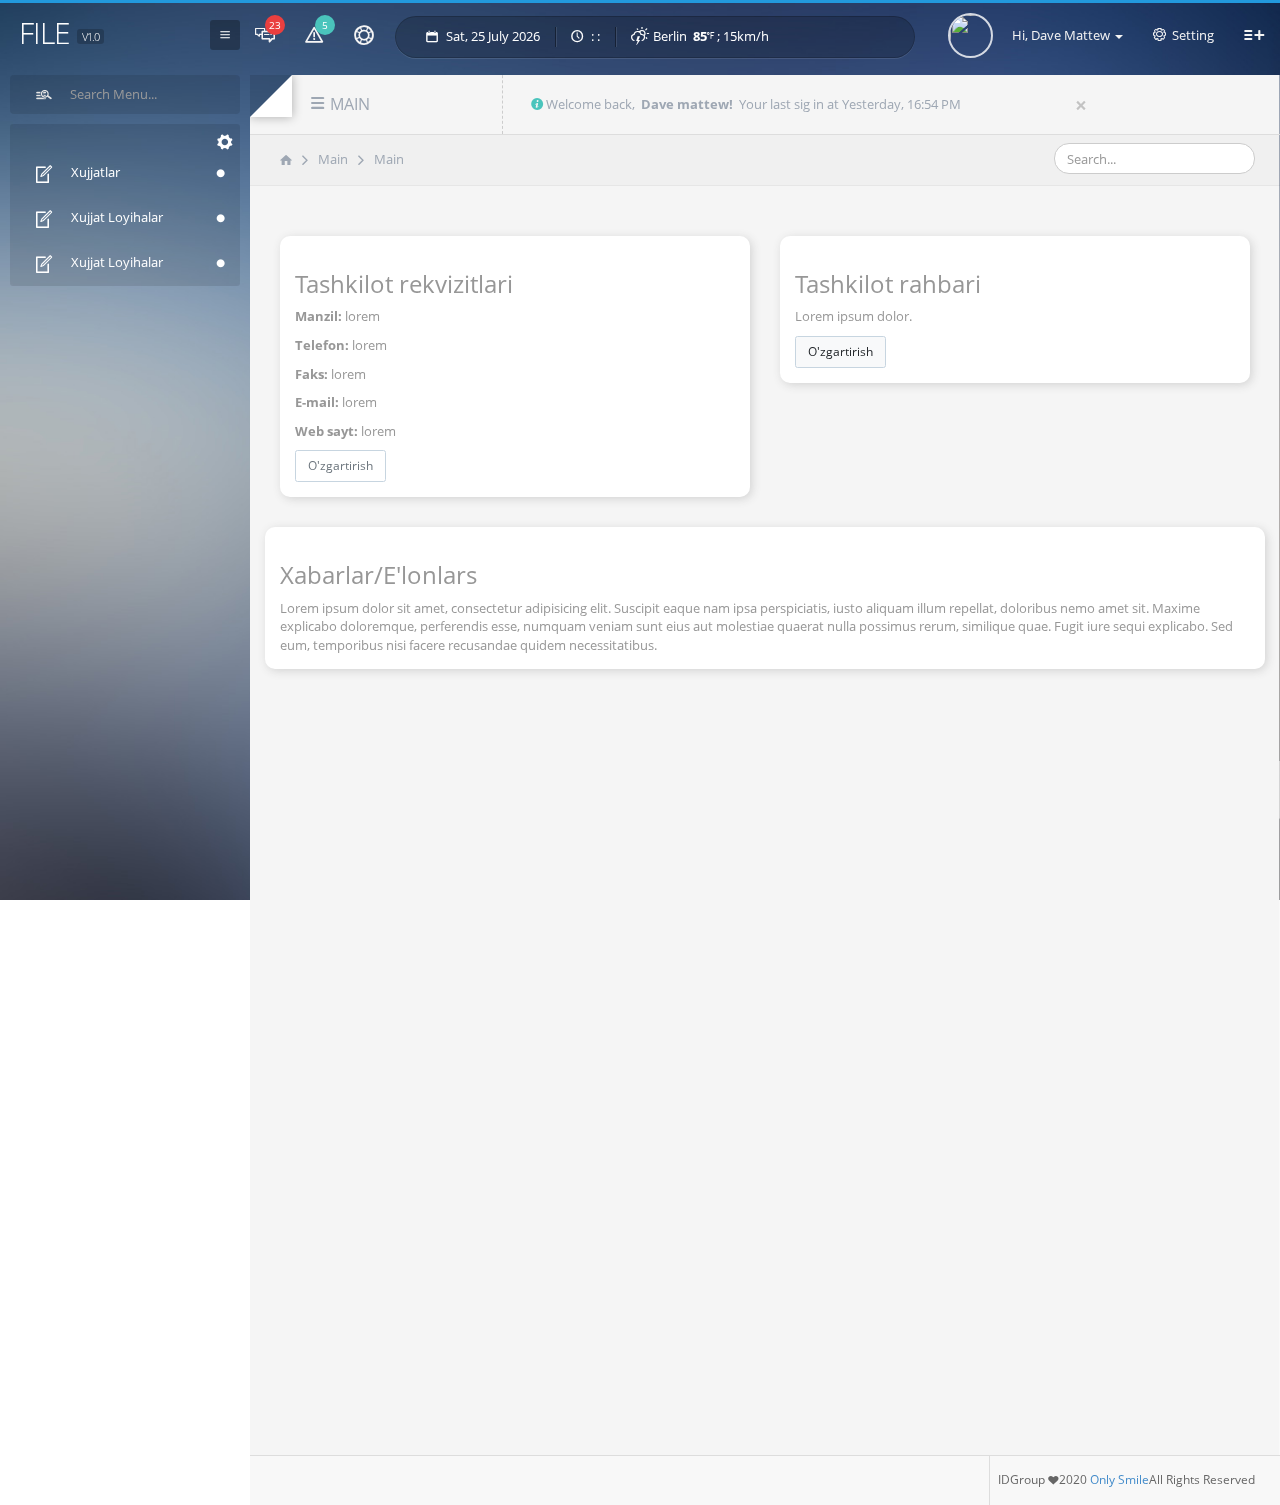
==== index.html @ 44ba1c45 "first commit" ====
<!DOCTYPE html>
<html lang="en">

<head>
    <meta charset="utf-8">
    <title>Apricot v 1.3</title>
    <meta name="viewport" content="width=device-width, initial-scale=1.0">
    <meta name="description" content="">
    <meta name="author" content="">
    <!-- Le styles -->
    <script type="text/javascript" src="http://ajax.googleapis.com/ajax/libs/jquery/2.0.0/jquery.js"></script>

    <link rel="stylesheet" href="assets/css/style.css">
    <link rel="stylesheet" href="assets/css/loader-style.css">

     <!-- <link rel="stylesheet" href="https://stackpath.bootstrapcdn.com/bootstrap/4.5.0/css/bootstrap.min.css" integrity="sha384-9aIt2nRpC12Uk9gS9baDl411NQApFmC26EwAOH8WgZl5MYYxFfc+NcPb1dKGj7Sk" crossorigin="anonymous">   -->
    <link rel="stylesheet" type="text/css" href="assets/css/bootstrap.css">

    <link rel="shortcut icon" href="assets/ico/minus.png">
</head>

<body>
    <!-- Preloader -->
    <div id="preloader">
        <div id="status">&nbsp;</div>
    </div>
    <!-- TOP NAVBAR -->
    <nav role="navigation" class="navbar navbar-static-top">
        <div class="container-fluid">
            <!-- Brand and toggle get grouped for better mobile display -->
            <div class="navbar-header">
                <button data-target="#bs-example-navbar-collapse-1" data-toggle="collapse" class="navbar-toggle" type="button">
                    <span class="entypo-menu"></span>
                </button>
                <button class="navbar-toggle toggle-menu-mobile toggle-left" type="button">
                    <span class="entypo-list-add"></span>
                </button>

                <div id="logo-mobile" class="visible-xs">
                    <h1>File
                        <span>v1.0</span>
                    </h1>
                </div>
            </div>


            <!-- Collect the nav links, forms, and other content for toggling -->
            <div id="bs-example-navbar-collapse-1" class="collapse navbar-collapse">
                <ul class="nav navbar-nav ">

                    <li class="dropdown">
                        <a data-toggle="dropdown" class="dropdown-toggle" href="#"><i style="font-size:20px;" class="icon-conversation"></i><div class="noft-red">23</div></a>
                        <ul style="margin: 11px 0 0 9px;" role="menu" class="dropdown-menu dropdown-wrap">
                            <li>
                                <a href="#">
                                    <img alt="" class="img-msg img-circle" src="http://api.randomuser.me/portraits/thumb/men/1.jpg">Jhon Doe <b>Just Now</b>
                                </a>
                            </li>
                            <li class="divider"></li>
                            <li>
                                <a href="#">
                                    <img alt="" class="img-msg img-circle" src="http://api.randomuser.me/portraits/thumb/women/1.jpg">Jeniffer <b>3 Min Ago</b>
                                </a>
                            </li>
                            <li class="divider"></li>
                            <li>
                                <a href="#">
                                    <img alt="" class="img-msg img-circle" src="http://api.randomuser.me/portraits/thumb/men/2.jpg">Dave <b>2 Hours Ago</b>
                                </a>
                            </li>
                            <li class="divider"></li>
                            <li>
                                <a href="#">
                                    <img alt="" class="img-msg img-circle" src="http://api.randomuser.me/portraits/thumb/men/3.jpg"><i>Keanu</i>  <b>1 Day Ago</b>
                                </a>
                            </li>
                            <li class="divider"></li>
                            <li>
                                <a href="#">
                                    <img alt="" class="img-msg img-circle" src="http://api.randomuser.me/portraits/thumb/men/4.jpg"><i>Masashi</i>  <b>2 Mounth Ago</b>
                                </a>
                            </li>
                            <li class="divider"></li>
                            <li>
                                <div>See All Messege</div>
                            </li>
                        </ul>
                    </li>
                    <li>
                        <a data-toggle="dropdown" class="dropdown-toggle" href="#"><i style="font-size:19px;" class="icon-warning tooltitle"></i><div class="noft-green">5</div></a>
                        <ul style="margin: 12px 0 0 0;" role="menu" class="dropdown-menu dropdown-wrap">
                            <li>
                                <a href="#">
                                    <span style="background:#DF2135" class="noft-icon maki-bus"></span><i>From Station</i>  <b>01B</b>
                                </a>
                            </li>
                            <li class="divider"></li>
                            <li>
                                <a href="#">
                                    <span style="background:#AB6DB0" class="noft-icon maki-ferry"></span><i>Departing at</i>  <b>9:00 AM</b>
                                </a>
                            </li>
                            <li class="divider"></li>
                            <li>
                                <a href="#">
                                    <span style="background:#FFA200" class="noft-icon maki-aboveground-rail"></span><i>Delay for</i>  <b>09 Min</b>
                                </a>
                            </li>
                            <li class="divider"></li>
                            <li>
                                <a href="#">
                                    <span style="background:#86C440" class="noft-icon maki-airport"></span><i>Take of</i>  <b>08:30 AM</b>
                                </a>
                            </li>
                            <li class="divider"></li>
                            <li>
                                <a href="#">
                                    <span style="background:#0DB8DF" class="noft-icon maki-bicycle"></span><i>Take of</i>  <b>08:30 AM</b>
                                </a>
                            </li>
                            <li class="divider"></li>
                            <li>
                                <div>See All Notification</div>
                            </li>
                        </ul>
                    </li>
                    <li><a href="#"><i data-toggle="tooltip" data-placement="bottom" title="Help" style="font-size:20px;" class="icon-help tooltitle"></i></a>
                    </li>
                </ul>
                <div id="nt-title-container" class="navbar-left running-text visible-lg">
                    <ul class="date-top">
                        <li class="entypo-calendar" style="margin-right:5px"></li>
                        <li id="Date"></li>
                    </ul>

                    <ul id="digital-clock" class="digital">
                        <li class="entypo-clock" style="margin-right:5px"></li>
                        <li class="hour"></li>
                        <li>:</li>
                        <li class="min"></li>
                        <li>:</li>
                        <li class="sec"></li>
                        <li class="meridiem"></li>
                    </ul>
                    <ul id="nt-title">
                        <li><i class="wi-day-lightning"></i>&#160;&#160;Berlin&#160;
                            <b>85</b><i class="wi-fahrenheit"></i>&#160;; 15km/h
                        </li>
                        <li><i class="wi-day-lightning"></i>&#160;&#160;Yogyakarta&#160;
                            <b>85</b><i class="wi-fahrenheit"></i>&#160;; Tonight- 72 °F (22.2 °C)
                        </li>

                        <li><i class="wi-day-lightning"></i>&#160;&#160;Sttugart&#160;
                            <b>85</b><i class="wi-fahrenheit"></i>&#160;; 15km/h
                        </li>

                        <li><i class="wi-day-lightning"></i>&#160;&#160;Muchen&#160;
                            <b>85</b><i class="wi-fahrenheit"></i>&#160;; 15km/h
                        </li>

                        <li><i class="wi-day-lightning"></i>&#160;&#160;Frankurt&#160;
                            <b>85</b><i class="wi-fahrenheit"></i>&#160;; 15km/h
                        </li>

                    </ul>
                </div>

                <ul style="margin-right:0;" class="nav navbar-nav navbar-right">
                    <li>
                        <a data-toggle="dropdown" class="dropdown-toggle" href="#">
                            <img alt="" class="admin-pic img-circle" src="http://api.randomuser.me/portraits/thumb/men/10.jpg">Hi, Dave Mattew <b class="caret"></b>
                        </a>
                        <ul style="margin-top:14px;" role="menu" class="dropdown-setting dropdown-menu position-absolute">
                            <li>
                                <a href="#">
                                    <span class="entypo-user"></span>&#160;&#160;My Profile</a>
                            </li>
                            <li>
                                <a href="#">
                                    <span class="entypo-vcard"></span>&#160;&#160;Account Setting</a>
                            </li>
                            <li>
                                <a href="#">
                                    <span class="entypo-lifebuoy"></span>&#160;&#160;Help</a>
                            </li>
                            <li class="divider"></li>
                            <li>
                                <a href="#">
                                    <span class="entypo-logout"></span>&#160;&#160;Logout</a>
                            </li>
                        </ul>
                    </li>
                    <li>
                        <a data-toggle="dropdown" class="dropdown-toggle" href="#">
                            <span class="icon-gear"></span>&#160;&#160;Setting</a>
                        <ul role="menu" class="dropdown-setting dropdown-menu position-absolute">

                            <li class="theme-bg">
                                <div id="button-bg"></div>
                                <div id="button-bg2"></div>
                                <div id="button-bg3"></div>
                                <div id="button-bg5"></div>
                                <div id="button-bg6"></div>
                                <div id="button-bg7"></div>
                                <div id="button-bg8"></div>
                                <div id="button-bg9"></div>
                                <div id="button-bg10"></div>
                                <div id="button-bg11"></div>
                                <div id="button-bg12"></div>
                                <div id="button-bg13"></div>
                            </li>
                        </ul>
                    </li>
                    <li class="hidden-xs">
                        <a class="toggle-left" href="#">
                            <span style="font-size:20px;" class="entypo-list-add"></span>
                        </a>
                    </li>
                </ul>
            </div>
            <!-- /.navbar-collapse -->
        </div>
        <!-- /.container-fluid -->
    </nav>

    <!-- /END OF TOP NAVBAR -->

    <!-- SIDE MENU -->
    <div id="skin-select">
        <div id="logo">
            <h1>File
                <span>v1.0</span>
            </h1>
        </div>

        <a id="toggle">
            <span class="entypo-menu"></span>
        </a>
        <div class="dark">
            <form action="#">
                <span>
                    <input type="text" name="search" value="" class="search rounded id_search" placeholder="Search Menu..." autofocus />
                </span>
            </form>
        </div>

        <div class="search-hover">
            <form id="demo-2">
                <input type="search" placeholder="Search Menu..." class="id_search">
            </form>
        </div>

        <div class="skin-part">
            <div id="tree-wrap">
                <div class="side-bar">
                    <ul class="topnav menu-left-nest">
                        <li>
                            <a href="#" style="border-left:0px solid!important;" class="title-menu-left">
                                
                                <i data-toggle="tooltip" class="entypo-cog pull-right config-wrap"></i>
                            </a>
                        </li>

                        <li>
                            <a class="tooltip-tip ajax-load" href="#" title="Blog App">
                                <i class="icon-document-edit"></i>
                                <span>Xujjatlar</span>
                            </a>
                            <ul>
                                <li>
                                    <a class="tooltip-tip2 ajax-load" href="#" ><i class="entypo-doc-text"></i><span>Asosiy</span></a>
                                </li>
                                <li>
                                    <a class="tooltip-tip2 ajax-load" href="#" ><i class="entypo-newspaper"></i><span>Kirish xatlari</span></a>
                                </li>
                                <li>
                                    <a class="tooltip-tip2 ajax-load" href="#" ><i class="entypo-newspaper"></i><span>Ro'yhatga olinmagan xatlar</span></a>
                                </li>


                                <li>
                                    <a class="tooltip-tip2 ajax-load" href="#" ><i class="entypo-newspaper"></i><span>Chiqish xatlari</span></a>
                                </li>
                                <li>
                                    <a class="tooltip-tip2 ajax-load" href="#" ><i class="entypo-newspaper"></i><span>Topshiriq bo'yicha  yuborilgan xatlar</span></a>
                                </li>
                                  <li>
                                    <a class="tooltip-tip2 ajax-load" href="#" ><i class="entypo-newspaper"></i><span>Topshiriq bo'yicha kelgan xatlar</span></a>
                                </li>
                            </ul>
                        </li>

                         <li>
                            <a class="tooltip-tip ajax-load" href="#" title="Blog App">
                                <i class="icon-document-edit"></i>
                                <span>Xujjat loyihalar</span>
                            </a>
                            <ul>
                                <li>
                                    <a class="tooltip-tip2 ajax-load" href="#" ><i class="entypo-doc-text"></i><span>Yaratilganlar</span></a>
                                </li>
                                <li>
                                    <a class="tooltip-tip2 ajax-load" href="#" ><i class="entypo-newspaper"></i><span>Admin yaratilganlari</span></a>
                                </li>
                                <li>
                                    <a class="tooltip-tip2 ajax-load" href="#" ><i class="entypo-newspaper"></i><span>Hamkorligdagi</span></a>
                                </li>


                                <li>
                                    <a class="tooltip-tip2 ajax-load" href="#" ><i class="entypo-newspaper"></i><span>Nazoratdagi</span></a>
                                </li>
                              
                            </ul>
                        </li>

                         <li>
                            <a class="tooltip-tip ajax-load" href="#" title="Blog App">
                                <i class="icon-document-edit"></i>
                                <span>Xujjat loyihalar</span>
                            </a>
                            <ul>
                                <li>
                                    <a class="tooltip-tip2 ajax-load" href="#" ><i class="entypo-doc-text"></i><span>Xatlar</span></a>
                                </li>
                                <li>
                                    <a class="tooltip-tip2 ajax-load" href="#" ><i class="entypo-newspaper"></i><span>Loyihalar</span></a>
                                </li>
                                <li>
                                    <a class="tooltip-tip2 ajax-load" href="#" ><i class="entypo-newspaper"></i><span>Nazoratdagilar</span></a>
                                </li>


                                <li>
                                    <a class="tooltip-tip2 ajax-load" href="#" ><i class="entypo-newspaper"></i><span>Xisobotlar</span></a>
                                </li>
                                <li>
                                    <a class="tooltip-tip2 ajax-load" href="#" ><i class="entypo-newspaper"></i><span>Onlayn yordam</span></a>
                                </li>
                                 
                            </ul>
                        </li>
                    </ul>


                </div>
            </div>
        </div>
    </div>
    <!-- END OF SIDE MENU -->



    <!--  PAPER WRAP -->
    <div class="wrap-fluid ">
        <div class="container-fluid paper-wrap bevel tlbr">

            <!-- CONTENT -->
            <!--TITLE -->
            <div class="row">
                <div id="paper-top">
                    <div class="col-sm-3">
                        <h2 class="tittle-content-header">
                            <i class="icon-menu"></i> 
                            <span>Main
                            </span>
                        </h2>

                    </div>

                    <div class="col-sm-7">
                        <div class="devider-vertical visible-lg"></div>
                        <div class="tittle-middle-header">

                            <div class="alert">
                                <button type="button" class="close" data-dismiss="alert">×</button>
                                <span class="tittle-alert entypo-info-circled"></span>
                                Welcome back,&nbsp;
                                <strong>Dave mattew!</strong>&nbsp;&nbsp;Your last sig in at Yesterday, 16:54 PM
                            </div>


                        </div>

                    </div>
              
                </div>
            </div>
            <!--/ TITLE -->

            <!-- BREADCRUMB -->
            <ul id="breadcrumb">
                <li>
                    <span class="entypo-home"></span>
                </li>
                <li><i class="fa fa-lg fa-angle-right"></i>
                </li>
                <li><a href="#" title="Sample page 1">Main</a>
                </li>
                <li><i class="fa fa-lg fa-angle-right"></i>
                </li>
                <li><a href="#" title="Sample page 1">Main</a>
                </li>
                <li class="pull-right">
                    <div class="input-group input-widget">

                        <input style="border-radius:15px" type="text" placeholder="Search..." class="form-control">
                    </div>
                </li>
            </ul>
            <!-- END OF BREADCRUMB -->

            <!-- CONTENT -->
                


            <div  class="content-wrap">
                <div class="row ">
                    <div class="col-lg-6 col-sm-12 col-md-6 mt-5">                 
                        <div class="main_content" >
                            <div class="main_content_title">
                                <h3>Tashkilot rekvizitlari</h3>
                            </div>
                            <p><b>Manzil:</b><span> lorem</span></p>
                            <p><b>Telefon:</b><span> lorem</span></p>
                            <p><b>Faks:</b><span> lorem</span></p>
                            <p><b>E-mail:</b><span> lorem</span></p>
                            <p><b>Web sayt:</b><span> lorem</span></p>                      
                            <button class="btn btn-outline-secondary ">O'zgartirish</button>
                        </div>
                    </div>
                    <div class="col-lg-6 col-sm-12 col-md-6 mt-5">
                        <div class="main_content" >
                            <div class="main_content_title">
                                <h3>Tashkilot rahbari</h3>
                            </div>
                            <p>Lorem ipsum dolor.</p>
                            <button class="btn btn-light">O'zgartirish</button>
                        </div>
                    </div>
                </div>
                
                    <div class="row ">
                        <div class="col-lg-12 main_content mt-5">
                            <div class="main_content_title">
                                <h3>Xabarlar/E'lonlars</h3>
                            </div>
                            <div class="elon_text">
                                Lorem ipsum dolor sit amet, consectetur adipisicing elit. Suscipit eaque nam ipsa perspiciatis, iusto aliquam illum repellat, doloribus nemo amet sit. Maxime explicabo doloremque, perferendis esse, numquam veniam sunt eius aut molestiae quaerat nulla possimus rerum, similique quae. Fugit iure sequi explicabo. Sed eum, temporibus nisi facere recusandae quidem necessitatibus.
                            </div>
                        </div>
                    </div>                
            </div>
            <!-- /END OF CONTENT -->



            <!-- FOOTER -->
            <div class="footer-space"></div>
            <div id="footer">
                <div class="devider-footer-left"></div>
                <div class="time">
                    <p id="spanDate"></p>
                    <p id="clock"></p>
                </div>
                <div class="copyright">IDGroup
                    <span class="entypo-heart"></span>2020 <a href="http://gamatechno.com">Only Smile</a>All Rights Reserved</div>
                <div class="devider-footer"></div>
            </div>
            <!-- / END OF FOOTER -->

        </div>
    </div>
    <!--  END OF PAPER WRAP -->

    <!-- RIGHT SLIDER CONTENT -->
    <div class="sb-slidebar sb-right"> 

        <div style="margin-top:0;" class="right-wrapper">
            <div class="row">
                <h3>
                    <span><i class="entypo-chat"></i>&nbsp;&nbsp;CHAT</span>
                </h3>
                <div class="col-sm-12">
                    <span class="label label-warning label-chat">Online</span>
                    <ul class="chat">
                        <li>
                            <a href="#">
                                <span>
                                    <img alt="" class="img-chat img-circle" src="http://api.randomuser.me/portraits/thumb/men/20.jpg">
                                </span><b>Dave Junior</b>
                                <br><i>Last seen : 08:00 PM</i>
                            </a>
                        </li>
                        <li>
                            <a href="#">
                                <span>
                                    <img alt="" class="img-chat img-circle" src="http://api.randomuser.me/portraits/thumb/men/21.jpg">
                                </span><b>Kenneth Lucas</b>
                                <br><i>Last seen : 07:21 PM</i>
                            </a>
                        </li>
                        <li>
                            <a href="#">
                                <span>
                                    <img alt="" class="img-chat img-circle" src="http://api.randomuser.me/portraits/thumb/men/22.jpg">
                                </span><b>Heidi Perez</b>
                                <br><i>Last seen : 05:43 PM</i>
                            </a>
                        </li>


                    </ul>

                    <span class="label label-chat">Offline</span>
                    <ul class="chat">
                        <li>
                            <a href="#">
                                <span>
                                    <img alt="" class="img-chat img-offline img-circle" src="http://api.randomuser.me/portraits/thumb/men/23.jpg">
                                </span><b>Dave Junior</b>
                                <br><i>Last seen : 08:00 PM</i>
                            </a>
                        </li>
                        <li>
                            <a href="#">
                                <span>
                                    <img alt="" class="img-chat img-offline img-circle" src="http://api.randomuser.me/portraits/thumb/women/24.jpg">
                                </span><b>Kenneth Lucas</b>
                                <br><i>Last seen : 07:21 PM</i>
                            </a>
                        </li>
                        <li>
                            <a href="#">
                                <span>
                                    <img alt="" class="img-chat img-offline img-circle" src="http://api.randomuser.me/portraits/thumb/men/25.jpg">
                                </span><b>Heidi Perez</b>
                                <br><i>Last seen : 05:43 PM</i>
                            </a>
                        </li>
                        <li>
                            <a href="#">
                                <span>
                                    <img alt="" class="img-chat img-offline img-circle" src="http://api.randomuser.me/portraits/thumb/women/25.jpg">
                                </span><b>Kenneth Lucas</b>
                                <br><i>Last seen : 07:21 PM</i>
                            </a>
                        </li>
                        <li>
                            <a href="#">
                                <span>
                                    <img alt="" class="img-chat img-offline img-circle" src="http://api.randomuser.me/portraits/thumb/men/26.jpg">
                                </span><b>Heidi Perez</b>
                                <br><i>Last seen : 05:43 PM</i>
                            </a>
                        </li>


                    </ul>
                </div>
            </div>
        </div>
    </div>

    <!-- END OF RIGHT SLIDER CONTENT-->


    <!-- MAIN EFFECT -->
    <script type="text/javascript" src="assets/js/preloader.js"></script>
    <script type="text/javascript" src="assets/js/bootstrap.js"></script>
    <script type="text/javascript" src="assets/js/app.js"></script>
    <script type="text/javascript" src="assets/js/load.js"></script>
    <script type="text/javascript" src="assets/js/main.js"></script>

</body>

</html>
---- assets/css/style.css ----
/* maki */
[class*="maki-"]:before {
    font-family:'maki', sans-serif;
}
/* entypo */
[class*="entypo-"]:before {
    font-family:'entypo', sans-serif;
}
/* fontawesome */
[class*="fontawesome-"]:before {
    font-family:'FontAwesome', sans-serif;
}
body {
    color: #9ea7b3!important;
    font-family:"Open Sans", Arial, sans-serif!important;
    font-size: 13px!important;
    line-height: 20px;
    overflow-x: hidden!important;
    min-height: 100%;
    z-index: -2;
    margin: 0px !important;
    background: url('../img/bg.jpg') no-repeat top center fixed;
    -moz-background-size: cover;
    -webkit-background-size: cover;
    -o-background-size: cover;
    background-size: cover;
}
ul{
    list-style-type: none;
}
/*
  PREALOADER
 */
 a:hover {
    text-decoration: none!important;
}
#preloader {
    background: transparent;
    \9;
    /* IE 8 and below */
    position: fixed;
    top: 0;
    left: 0;
    right: 0;
    bottom: 0;
    background-color: rgba(37, 45, 59, 0.8);
    /* change if the mask should have another color then white */
    z-index: 2000;
    /* makes sure it stays on top */
    /*   background-image: url("../img/overlays/06.png");
  background-repeat: repeat; */
}
#mapContainer {
    font-family: sans-serif;
    background: #fff;
    color: #444;
    height: 100%;
    padding: 0;
    margin: 0;
}
#logo {
    left: 19px;
    position: relative;
    top: -34px;
    max-width: 191px;
}
#logo-mobile {
    left: -33px;
    position: absolute;
    top: -14px;
    z-index: 0;
}
#logo h1, #logo-mobile h1 {
    font-size: 30px;
    font-weight: 200;
    letter-spacing: -1px;
    text-decoration: inherit;
    text-transform: uppercase;
    color: #fff;
}
#logo h1 span, #logo-mobile h1 span {
    background: none repeat scroll 0 0 rgba(0, 0, 0, 0.2);
    border-radius: 3px;
    font-size: 11px;
    margin-left: 0;
    padding: 0 5px;
    position: relative;
    top: -3px;
}
/**
 * BOOTSRAP COUSTOM
 */
 .container-fluid {
    padding-left: 0!important;
    padding-right: 0!important;
}
.row-fluid[class*="span"] {
    margin-left: 0!important;
}
.navbar-toggle {
    position: relative;
    float: right;
    padding: 0px 16px!important;
    margin-top: 2px!important;
    margin-right: 15px;
    margin-bottom: 15px!important;
    background-color: transparent;
    background-image: none;
    border: 1px solid transparent;
    border-radius: 4px!important;
    font-size: 31px!important;
    color: #fff!important;
}
.nav > li > a:hover, .nav > li > a:focus {
    text-decoration: none;
    background-color: transparent!important;
}
.navbar-inverse .nav .active > a, .navbar-inverse .nav .active > a:hover, .navbar-inverse .nav .active > a:focus {
    background-color: #111111;
    color: #FFFFFF;
    border-radius: 5px!important;
}
.navbar-top {
    position: relative;
    top: 10px;
}
.navbar-nav > li > a {
    color: #F5F5F5!important;
    font-size: 13px!important;
}
.nav-pills > li > a {
    color: #999;
}
.navbar {
    border: 1px solid rgba(0, 0, 0, 0);
    margin-bottom: 0!important;
    margin-top: 10px!important;
    min-height: 65px!important;
    position: relative!important;
}
.dripicon-inner {
    min-height: 60px!important;
}
.dropdown-menu > li > a:hover, .dropdown-menu > li > a:focus {
    color: #262626;
    text-decoration: none;
    background-color: transparent!important;
}
.dropdown-menu {
    background-clip: padding-box;
    background-color: #FFFFFF;
    border-radius: 6px 6px 6px 6px;
    display: none;
    float: left;
    left: 0;
    list-style: none outside none;
    margin: 3px 0 0;
    min-width: 160px;
    position: absolute;
    top: 100%;
    z-index: 2147483647!important;
    -webkit-box-shadow: none!important;
    box-shadow: none!important;
    border: 0px solid #ccc!important;
    border: 1px solid rgba(0, 0, 0, .15)!important;
}
.dropdown-wrap:after {
    border-color: #FFFFFF rgba(0, 0, 0, 0);
    border-style: solid;
    border-width: 0 13px 13px;
    content:"";
    display: block;
    left: 10.5%;
    margin-left: -15px;
    position: absolute;
    top: -10px;
    width: 0;
    z-index: 1;
}
.dropdown-setting {
    border-left: 1px solid rgba(0, 0, 0, 0.1) !important;
    border-right: 1px solid rgba(0, 0, 0, 0.1) !important;
    border-bottom: 1px solid rgba(0, 0, 0, 0.1) !important;
    margin-top: 14px !important;
    position: absolute;
    border-radius: 4px!important;
    width: 165px!important;
}
.dropdown-setting:after {
    border-color: #FFFFFF rgba(0, 0, 0, 0);
    border-style: solid;
    border-width: 0 13px 13px;
    content:"";
    display: block;
    left: 80%;
    margin-left: -15px;
    position: absolute;
    top: -10px;
    width: 0;
    z-index: 1;
}
.dropdown-menu.dropdown-wrap b {
    background: none repeat scroll 0 0 #A8BDCF;
    border-radius: 3px;
    color: #FFFFFF;
    font-size: 11px;
    font-weight: normal;
    margin-top: 0;
    padding: 2px 4px;
    position: absolute;
    right: 10px;
}
.dropdown-menu.dropdown-wrap div {
    background: none repeat scroll 0 0 #A8BDCF;
    bottom: 2px;
    color: #FFFFFF;
    font-size: 13px;
    left: 0;
    padding: 6px;
    position: relative;
    text-align: center;
    width: 230px;
    cursor: pointer;
}
.dropdown-menu.dropdown-wrap div:hover {
    background: none repeat scroll 0 0 #0DB8DF;
}
.inlinebar > canvas {
    margin: 0 auto;
    text-align: center;
}
.alert-warning {
    color: rgba(251, 180, 76, 1.0)!important;
    background-color: rgba(251, 180, 76, 0.1)!important;
}
.alert-danger {
    color: rgba(255, 107, 107, 0.9)!important;
    background-color: rgba(255, 107, 107, 0.1)!important;
}
.alert-success {
    background-color: rgba(69, 182, 176, 0.1)!important;
    color: #45B6B0!important;
}
.alert-info {
    color: #65C3DF!important;
    background-color: rgba(101, 195, 223, 0.1)!important;
}
.progress {
    background-color: #F5F5F5!important;
    border-radius: 4px!important;
    height: 15px!important;
    margin-bottom: 15px!important;
    overflow: hidden!important;
    -webkit-box-shadow: 0 1px 0 rgba(0, 0, 0, 0.2) inset!important;
    box-shadow: 0 1px 0 rgba(0, 0, 0, 0.2) inset!important;
}
.progress-bar {
    font-size: 10px!important;
    ;
    line-height: 14px!important;
    ;
}
.progress-bar-success {
    background-color: #45B6B0!important;
}
.progress-bar-info {
    background-color: #65C3DF!important;
}
.progress-bar-warning {
    background-color: #FBB44C!important;
}
.progress-bar-danger {
    background-color: #FF6B6B!important;
}
.label, .badge {
    background-color: #A8BDCF!important;
    color: #FFFFFF;
    display: inline-block;
    font-family: Open Sans;
    font-size: 11px;
    font-weight: normal;
    line-height: 14px;
    padding: 2px 4px;
    vertical-align: baseline;
    white-space: nowrap;
    border-radius: .25em;
}
.label-success {
    background-color: #45B6B0!important;
}
.label-warning {
    background-color: #FBB44C!important;
}
.label-important {
    background-color: #FF6B6B!important;
}
.label-info {
    background-color: #65C3DF!important;
}
.label-inverse {
    background-color: #888!important;
}
.setting-wrap {
    margin: 30px;
    width: 200px;
    min-height: 100px;
}
.btn {
    border-color: #c7d5e0!important;
    background: #FFFFFF;
    display: inline-block;
    padding: 6px 12px !important;
    margin-bottom: 0;
    font-size: 12px !important;
    font-weight: normal;
    line-height: 1.428571429;
    text-align: center;
    white-space: nowrap;
    vertical-align: middle;
    cursor: pointer;
    -webkit-user-select: none;
    -moz-user-select: none;
    -ms-user-select: none;
    -o-user-select: none;
    user-select: none;
    background-image: none;
    border: 1px solid #DDDDDD;
    border-radius: 4px;
}
.btn-success {
    color: #fff!important;
    background-color: #45B6B0!important;
    border-color: #45B6B0!important;
}
.btn-success:hover, .btn-success:focus, .btn-success:active, .btn-success.active, .open .dropdown-toggle.btn-success {
    color: #fff!important;
    background-color: #3DA09A!important;
    border-color: #3DA09A!important;
}
.btn-info {
    color: #fff!important;
    background-color: #65C3DF!important;
    border-color: #65C3DF!important;
}
.btn-info:hover, .btn-info:focus, .btn-info:active, .btn-info.active, .open .dropdown-toggle.btn-info {
    color: #fff!important;
    background-color: #60B8D1!important;
    border-color: #60B8D1!important;
}
.btn-warning {
    color: #fff!important;
    background-color:#FBB44C!important;
    border-color: #FBB44C!important;
}
.btn-warning:hover, .btn-warning:focus, .btn-warning:active, .btn-warning.active, .open .dropdown-toggle.btn-warning {
    color: #fff!important;
    background-color: #EDA849!important;
    border-color: #EDA849!important;
}
.btn-danger {
    color: #fff!important;
    background-color: #FF6B6B!important;
    border-color: #FF6B6B!important;
}
.btn-danger:hover, .btn-danger:focus, .btn-danger:active, .btn-danger.active, .open .dropdown-toggle.btn-danger {
    color: #fff!important;
    background-color: #E86161!important;
    border-color: #E86161!important;
}
.btn-default:hover, .btn-default:focus, .btn-default:active, .btn-default.active, .open .dropdown-toggle.btn-default {
    color: #FFF!important;
    background-color: #9BAFBF!important;
    border-color: #9BAFBF!important;
}
.btn-default {
    color: #FFF!important;
    background-color: #A8BDCF!important;
    border-color: #A8BDCF!important;
}
.well {
    font-size: 13px!important;
    min-height: 20px;
    padding: 19px;
    margin-bottom: 20px;
    background-color: #f5f5f5!important;
    border: none!important;
    border-radius: 4px;
    -webkit-box-shadow: none !important;
    box-shadow: none!important;
}
input:-webkit-autofill, textarea:-webkit-autofill {
    background: #FFFFFF!important;
}
.form-control:focus {
    border-color:#45B6B0!important;
    outline: 0;
    -webkit-box-shadow: none!important;
    box-shadow: none!important;
}
.nav .open > a, .nav .open > a:hover, .nav .open > a:focus {
    background: none!important;
    border-color: none!important;
}
.dropdown-menu > li > a {
    font-size: 13px;
}
.dropdown-menu > li > a {
    clear: both;
    color: #777777!important;
    display: block;
    font-weight: normal;
    line-height: 1.42857;
    padding: 3px 30px!important;
    white-space: nowrap;
}
.dropdown-menu > li > a:hover {
    color: #39B3D7!important;
}
.devider {
    font-family:'BebasNeueRegular', Arial, Helvetica, sans-serif;
    font-size: 40px;
    border-bottom: 3px solid #000000 !important;
    box-shadow: 0 1px 0 #4A6390;
    -moz-box-shadow: 0 1px 0 #4A6390;
    -webkit-box-shadow: 0 1px 0 #4A6390;
}
.divider-vertical {
    border-right: 2px solid #000000;
    box-shadow: 2px 0 0 #4A6390;
    float: right;
    height: 60px;
}
.form-control {
    background-color: #FFFFFF;
    background-image: none;
    border-radius: 4px;
    box-shadow: none !important;
    color: black;
    font-size: 13px !important;
    height: 31px !important;
}
.form-update {
    background-color: #FFFFFF;
    background-image: none;
    border: 1px solid !important;
    border-radius: 4px;
    box-shadow: none !important;
    color: #C7D5E0 !important;
    font-size: 13px !important;
    height: 70px !important;
    width: 100%;
}
.panel {
    background-color: #FFFFFF;
    border: 0 solid rgba(0, 0, 0, 0)!important;
    border-radius: 4px;
    box-shadow: 0 2px 0 rgba(0, 0, 0, 0.05)!important;
    margin-bottom: 20px;
}
.carousel-control.right, .carousel-control.left {
    background: transparent!important;
}
.carousel-control {
    color: #FFFFFF!important;
    text-shadow: none!important;
}
.modal-backdrop {
    background-color: transparent!important;
    bottom: 0;
    height: 100%;
    left: 0;
    position: fixed!important;
    right: 0;
    top: 0;
    width: 100% !important;
    z-index: 0 !important;
}
.modal {
    background: none repeat scroll 0 0 rgba(0, 0, 0, 0.8)!important;
    bottom: 0;
    display: none;
    left: 0;
    outline: 0 none;
    overflow-x: auto;
    overflow-y: hidden!important;
    position: fixed;
    right: 0;
    top: 0;
    z-index: 1050;
}
.list-group-item {
    background-color: rgba(255, 255, 255, 0.1)!important;
    border: 1px solid #EEEEEE!important;
}
/**
 *BACKGROUND CHANGER
 */
 .theme-bg {
    margin: 0 5px!important;
}
.theme-bg div {
    display: inline-block;
    float: left;
}
#button-bg {
    background: url("../img/small-bg5.jpg") repeat scroll 0 0 / cover rgba(0, 0, 0, 0);
    border: 4px solid #FFFFFF;
    border-radius: 50%;
    height: 25px;
    width: 25px;
    cursor: pointer;
}
#button-bg2 {
    background: url("../img/small-bg2.jpg") repeat scroll 0 0 / cover rgba(0, 0, 0, 0);
    border: 4px solid #FFFFFF;
    border-radius: 50%;
    height: 25px;
    width: 25px;
    cursor: pointer;
}
#button-bg3 {
    background: url("../img/small-bg.jpg") repeat scroll 0 0 / cover rgba(0, 0, 0, 0);
    border: 4px solid #FFFFFF;
    border-radius: 50%;
    height: 25px;
    width: 25px;
    cursor: pointer;
}
#button-bg5 {
    background: url("../img/giftly.png") repeat scroll 0 0 / cover rgba(0, 0, 0, 0);
    border: 4px solid #FFFFFF;
    border-radius: 50%;
    height: 25px;
    width: 25px;
    cursor: pointer;
}
#button-bg6 {
    background: none repeat scroll 0 0 #2C3E50;
    border: 4px solid #FFFFFF;
    border-radius: 50%;
    height: 25px;
    width: 25px;
    cursor: pointer;
}
#button-bg4 {
    background: #252d3b;
    border: 4px solid #FFFFFF;
    border-radius: 50%;
    height: 25px;
    width: 25px;
    cursor: pointer;
}
#button-bg7 {
    background: url("../img/bg3.png") repeat scroll 0 0 / cover rgba(0, 0, 0, 0);
    border: 4px solid #FFFFFF;
    border-radius: 50%;
    height: 25px;
    width: 25px;
    cursor: pointer;
}
#button-bg8 {
    background: url("../img/small-bg8.jpg") repeat scroll 0 0 / cover rgba(0, 0, 0, 0);
    border: 4px solid #FFFFFF;
    border-radius: 50%;
    height: 25px;
    width: 25px;
    cursor: pointer;
}
#button-bg9 {
    background: url("../img/small-bg9.jpg") repeat scroll 0 0 / cover rgba(0, 0, 0, 0);
    border: 4px solid #FFFFFF;
    border-radius: 50%;
    height: 25px;
    width: 25px;
    cursor: pointer;
}
#button-bg10 {
    background: url("../img/small-bg10.jpg") repeat scroll 0 0 / cover rgba(0, 0, 0, 0);
    border: 4px solid #FFFFFF;
    border-radius: 50%;
    height: 25px;
    width: 25px;
    cursor: pointer;
}
#button-bg11 {
    background: url("../img/small-bg11.jpg") repeat scroll 0 0 / cover rgba(0, 0, 0, 0);
    border: 4px solid #FFFFFF;
    border-radius: 50%;
    height: 25px;
    width: 25px;
    cursor: pointer;
}
#button-bg12 {
    background: url("../img/small-bg12.jpg") repeat scroll 0 0 / cover rgba(0, 0, 0, 0);
    border: 4px solid #FFFFFF;
    border-radius: 50%;
    height: 25px;
    width: 25px;
    cursor: pointer;
}
#button-bg13 {
    background: url("../img/small-bg13.jpg") repeat scroll 0 0 / cover rgba(0, 0, 0, 0);
    border: 4px solid #FFFFFF;
    border-radius: 50%;
    height: 25px;
    width: 25px;
    cursor: pointer;
}
/**
 * HEADER MENU
 */
 .header {
    position: fixed;
    top: 0;
    z-index: 9999;
    width: 100%;
    height: 60px;
    background: #000;
}
.nav-pad-top {
    margin: 13px 0 0 0;
}
img.logo {
    height: 38px;
    left: 0;
    position: relative;
    top: 0;
}
img.ikon-check {
    height: 24px;
    width: 24px;
    margin: 0 8px 0 0;
}
img.ikon {
    height: 24px;
    width: 24px;
}
.icon-menu:hover {
    color: #0DB8DF;
}
.noft-red {
    background: none repeat scroll 0 0 #EA3F3F;
    border-radius: 26px;
    color: #FFFFFF;
    font-size: 10px;
    left: 25px;
    padding: 0;
    position: absolute;
    text-align: center;
    top: 5px;
    width: 20px;
}
.noft-green {
    background: none repeat scroll 0 0 #4AC4BC;
    border-radius: 26px;
    color: #FFFFFF;
    font-size: 10px;
    left: 25px;
    padding: 0;
    position: absolute;
    text-align: center;
    top: 5px;
    width: 20px;
}
.noft-yellow {
    background: none repeat scroll 0 0 #FFA200;
    border-radius: 26px;
    color: #FFFFFF;
    font-size: 10px;
    left: 25px;
    padding: 0;
    position: absolute;
    text-align: center;
    top: 5px;
    width: 20px;
}
.noft-blue {
    background: none repeat scroll 0 0 #0DB8DF;
    border-radius: 3px;
    color: #FFFFFF;
    float: right!important;
    font-size: 9px;
    left: 0;
    padding: 0 5px;
    position: relative;
    text-align: center;
    top: 0;
}
.noft-orange {
    background: none repeat scroll 0 0 #FFA200;
    border-radius: 3px;
    color: #FFFFFF;
    float: right!important;
    font-size: 9px;
    left: 0;
    padding: 0 5px;
    position: relative;
    text-align: center;
    top: 0;
}
.noft-blue-number {
    background: none repeat scroll 0 0 #0DB8DF;
    border-radius: 50%;
    color: #FFFFFF;
    float: right !important;
    font-size: 11px;
    height: 25px;
    left: 0;
    padding: 0;
    position: relative;
    text-align: center;
    top: 0;
    width: 25px;
}
.noft-purple-number {
    background: none repeat scroll 0 0 #FF6B6B;
    border-radius: 50%;
    color: #FFFFFF;
    float: right !important;
    font-size: 11px;
    height: 25px;
    left: 0;
    padding: 0;
    position: relative;
    text-align: center;
    top: 0;
    width: 25px;
}
.admin-pic {
    border: 2px solid rgba(255, 255, 255, 0.8);
    display: inline-block;
    float: left;
    height: 45px;
    margin-left: -15px;
    margin-right: 19px;
    margin-top: -12px;
    width: 45px;
}
.noft-icon {
    border-radius: 50%;
    color: #FFFFFF;
    float: left;
    font-size: 16px;
    height: 25px;
    left: -13px;
    line-height: 23px;
    position: relative;
    text-align: center;
    width: 25px;
}
.img-msg {
    border-radius: 50%;
    color: #FFFFFF;
    height: 25px;
    left: -17px;
    position: relative;
    top: 0;
    width: 25px;
}
/**
 * SIDE MENU SEARCH
 */
 #search {
    float: right;
}
#search input[type="text"] {
    background: url("../img/search-dark.png") no-repeat scroll 14px 10px #FFFFFF;
    border: 0 none;
    color: #9EA7B3 !important;
    width: 150px;
    padding: 6px 15px 6px 35px;
    -webkit-border-radius: 4px;
    -moz-border-radius: 4px;
    border-radius: 4px;
    /*   -webkit-transition: all 0.7s ease 0s;
  -moz-transition: all 0.7s ease 0s;
  -o-transition: all 0.7s ease 0s;
  transition: all 0.7s ease 0s; */
}
#search input[type="text"]:focus {
    /*  background: url(../img/search-white.png) no-repeat 14px 10px #B5C4CF; */
    color: #FFFFFF!important;
    width: 200px;
}
.search {
    padding: 10px 15px 10px 60px;
    width:100%;
}
input[type=text] {
    color: black;
}
.search-menu {
    border-radius: 4px;
    margin: 0 10px;
}
.dark {
    background: url("../img/search-white.png") no-repeat scroll 36px 12px;
    margin-top: -18px;
    padding: 0 10px;
    border-radius: 4px;
}
.dark input[type=text] {
    border-bottom: medium none;
    border-top: medium none;
    border-left: medium none;
    border-right: medium none;
    color: #FFFFFF;
    background: none repeat scroll 0 0 rgba(0, 0, 0, 0.1);
    border-radius: 4px;
}
input[type="search"] {
    font-family: inherit;
    font-size: 100%;
    /*color: white;*/
}
input[type="search"] {
    /*background: url("images/search-icon.png") no-repeat scroll 9px center #EDEDED;*/
    border: 1px solid #CCCCCC;
    border-radius: 10em 10em 10em 10em;
    padding: 9px 10px 9px 32px;
    width: 55px;
}
input[type="search"]:focus {
    background-color: #FFFFFF;
    border-color: #6DCFF6;
    box-shadow: 0 0 5px rgba(109, 207, 246, 0.5);
    width: 130px;
}
input: -moz-placeholder {
    color: #999999;
}
#demo-b input[type="search"] {
    color: rgba(0, 0, 0, 0);
    cursor: pointer;
    padding-left: 10px;
    width: 15px;
}
#demo-b input[type="search"]:hover {
    background-color: #FFFFFF;
}
#demo-b input[type="search"]:focus {
    background-color: #FFFFFF;
    color: white;
    cursor: auto;
    padding-left: 32px;
    width: 130px;
}
#demo-b input: -moz-placeholder {
    color: rgba(0, 0, 0, 0);
}
.search-hover {
    display: block;
    position: absolute;
    top: 45px;
    left: 200px;
    right: -100px;
}
input {
    outline: none;
}
input[type=search] {
    -webkit-appearance: textfield;
    -webkit-box-sizing: content-box;
    font-family: inherit;
    font-size: 100%;
    color: white;
    margin-left: 15px;
}
input::-webkit-search-decoration, input::-webkit-search-cancel-button {
    display: none;
}
input[type=search] {
    background: url("../img/search-white.png") no-repeat scroll 18px center rgba(0, 0, 0, 0.3);
    border: 0px solid #DDDDDD;
    padding: 9px 10px 14px 32px;
    -webkit-border-radius: 0;
    -moz-border-radius: 0;
    border-radius: 0;
    -webkit-transition: all 0.1s;
    -moz-transition: all 0.1s;
    transition: all 0.1s;
}
input[type=search]:focus {
    width: 300px;
    background-color: #252D3B;
    border-color: #66CC75;
    border-radius: 0 4px 4px 0;
    margin-right: 100px;
    /*   -webkit-box-shadow: 0 0 5px rgba(109, 207, 246, .5);
  -moz-box-shadow: 0 0 5px rgba(109, 207, 246, .5);
  box-shadow: 0 0 5px rgba(109, 207, 246, .5); */
}
input:-moz-placeholder {
    color: #999;
}
input::-webkit-input-placeholder {
    color: #999;
}
/* Demo 2 */
 #demo-2 input[type=search] {
    color: rgba(0, 0, 0, 0);
    cursor: pointer;
    padding-left: 10px;
    width: 50px;
}
#demo-2 input[type=search]:hover {
    /*background-color: #252D3B;*/
}
#demo-2 input[type=search]:focus {
    /*width: 200px;*/
    padding-left: 50px;
    padding-top: 9px;
    color: white;
    cursor: auto;
    border: 1px solid #ddd;
    box-shadow: none!important;
    background: url("../img/search-dark.png") no-repeat scroll 18px center #ffffff;
}
#demo-2 input:-moz-placeholder {
    color: transparent;
}
#demo-2 input::-webkit-input-placeholder {
    color: transparent;
}
.map-frame {
    border: 1px solid #ccc;
    padding: 0;
}
.arrival {
    font-size: 16px;
    font-weight: bold;
    text-align: center;
}
.table-information {
    width: 50%;
    position: fixed;
    right: 15px;
    top: 20px;
}
.toogle-menu {
    background: none repeat scroll 0 0 #000000;
    border-radius: 0 5px 5px 0;
    color: #FFFFFF;
    cursor: pointer;
    height: 22px;
    padding: 6px;
    width: 18px;
}
#tree-wrap {
    height: 470px;
    width: 100%;
    overflow-y: none;
    overflow-x: none;
}
#ticker {
    height: 80px;
    list-style-type: none;
    overflow: hidden;
    position: relative;
    right: 27px;
    top: 25px;
    width: 100%;
}
#ticker li {
    color: #F4AF0B;
    font-family:'BebasNeueRegular', Arial, Helvetica, sans-serif;
    font-size: 80px;
    padding: 22px;
    text-align: center;
}
.ticker2 {
    padding: 0;
    list-style-type: none;
    height: 100px !important;
    position: relative !important;
    margin: 0;
    top: 38px;
    left: 0;
    text-shadow: 1px 1px 0 #000;
}
.ticker2 li {
    font-family:'BebasNeueRegular', Arial, Helvetica, sans-serif;
    font-size: 60px;
    color: #F4AF0B;
}
#fade {
    font-weight: normal;
    left: -15px;
    list-style-type: none;
    position: relative;
}
#fade li {
    font-family: Arial, Helvetica, sans-serif;
    font-size: 16px;
    font-weight: normal;
    margin: 0;
    padding: 5px 0 0;
    text-align: left;
    line-height: 26px;
}
.info-list {
    text-align: center!important;
    font-size: 22px;
    font-family: Arial, Helvetica, sans-serif;
    font-weight: bold;
    text-transform: uppercase;
    border: 1px solid #000;
    background: #5272ab;
    /* Old browsers */
    /* IE9 SVG, needs conditional override of 'filter' to 'none' */
    background: url([data-uri]);
    background: -moz-linear-gradient(top, #5272ab 0%, #2e3d59 1%, #0d1832 100%);
    /* FF3.6+ */
    background: -webkit-gradient(linear, left top, left bottom, color-stop(0%, #5272ab), color-stop(1%, #2e3d59), color-stop(100%, #0d1832));
    /* Chrome,Safari4+ */
    background: -webkit-linear-gradient(top, #5272ab 0%, #2e3d59 1%, #0d1832 100%);
    /* Chrome10+,Safari5.1+ */
    background: -o-linear-gradient(top, #5272ab 0%, #2e3d59 1%, #0d1832 100%);
    /* Opera 11.10+ */
    background: -ms-linear-gradient(top, #5272ab 0%, #2e3d59 1%, #0d1832 100%);
    /* IE10+ */
    background: linear-gradient(to bottom, #5272ab 0%, #2e3d59 1%, #0d1832 100%);
    /* W3C */
    filter: progid: DXImageTransform.Microsoft.gradient(startColorstr='#5272ab', endColorstr='#0d1832', GradientType=0);
    /* IE6-8 */
}
.info-list a {
    text-align: center;
}
#jalur {
    font-weight: bold;
    left: -10px;
    list-style-type: none;
    position: relative;
    height: 80px!important;
}
#jalur li {
    color: #F4AF0B;
    font-family:'BebasNeueRegular', Arial, Helvetica, sans-serif;
    font-size: 210px;
    margin: 0;
    padding: 100px 0;
    text-align: center;
    text-shadow: 0 2px 0 #000000;
}
.subtittle {
    font-size: 14px !important;
    font-weight: normal;
    left: 60px;
    position: relative;
    text-transform: none;
    top: -81px;
    font-family: Arial, Helvetica, sans-serif;
    text-shadow: 0 2px 0 #000;
}
.clock-ticker {
    border-left: 8px solid #062358;
    background: #F4AF0B;
    bottom: 0;
    height: 45px;
    position: fixed;
    right: 0;
    width: 7%;
    z-index: 1031;
}
/* CLOCK*/
 @font-face {
    font-family:'BebasNeueRegular';
    src: url('../font/bebasneue-webfont.eot');
    src: url('../font/bebasneue-webfont.eot?#iefix') format('embedded-opentype'), url('../font/bebasneue-webfont.woff') format('woff'), url('../font/bebasneue-webfont.ttf') format('truetype'), url('../font/bebasneue-webfont.svg#bebas_neueregular') format('svg');
    font-weight: normal;
    font-style: normal;
}
.clock {
    position: fixed;
    top: 15px;
    right: 10px;
}
.date-top {
    border-right: 1px solid rgba(0, 0, 0, 0.4);
    box-shadow: 1px 0 0 rgba(255, 255, 255, 0.1);
    float: left;
    margin-left: -30px;
    padding-right: 15px;
}
.date-top > li {
    display:inline;
}
/* Simple Animation */
 @-webkit-keyframes mymove {
    0% {
        opacity: 1.0;
        text-shadow: 0 0 20px #00c6ff;
    }
    50% {
        opacity: 0;
        text-shadow: none;
    }
    100% {
        opacity: 1.0;
        text-shadow: 0 0 20px #00c6ff;
    }
}
@-moz-keyframes mymove {
    0% {
        opacity: 1.0;
        text-shadow: 0 0 20px #00c6ff;
    }
    50% {
        opacity: 0;
        text-shadow: none;
    }
    100% {
        opacity: 1.0;
        text-shadow: 0 0 20px #00c6ff;
    }
}
/**
 * NEWSSTICKER
 */
 .glyphicon {
    margin-right: 4px !important;
}
.pagination .glyphicon {
    margin-right: 0px !important;
}
.pagination a {
    color: #555;
}
.panel ul {
    padding: 0px;
    margin: 0px;
    list-style: none;
}
.news-item {
    padding: 4px 4px;
    margin: 0px;
    border-bottom: 1px dotted #555;
}
.panel-grid {
    background-color: #FFFFFF;
    border: 1px solid rgba(0, 0, 0, 0);
    border-radius: 4px;
    box-shadow: 0 1px 1px rgba(0, 0, 0, 0.05);
    margin: 0;
    padding: 15px;
}
.running-text {
    background: none repeat scroll 0 0 rgba(0, 0, 0, 0.2);
    border: 1px solid rgba(0, 0, 0, 0.2);
    border-radius: 30px;
    box-shadow: 0 1px 0 rgba(255, 255, 255, 0.1);
    color: #FFFFFF;
    margin: 6px;
    padding: 10px 45px 0 20px;
    width: 50%;
}
#nt-title {
    margin:0;
}
#nt-title li {
    list-style: none outside none;
    overflow: hidden;
    text-overflow: ellipsis;
    white-space: nowrap;
}
.digital {
    border-right: 1px solid rgba(0, 0, 0, 0.4);
    box-shadow: 1px 0 0 rgba(255, 255, 255, 0.1);
    float: left;
    margin-left: -25px;
    margin-right: -25px;
    padding-right: 15px;
}
.digital li {
    display:inline;
}
.meridiem {
    font-size:10px;
}
.tittle-content-header > div {
    float: left;
    margin-right: 10px;
}
.tickercontainer {
    /* the outer div */
    background: rgba(0, 0, 0, 1.0);
    width: 100%;
    height: 45px;
    margin: 0;
    padding: 0;
    overflow: hidden;
    position: fixed;
    bottom: 0;
    z-index: 999;
}
.tickercontainer .mask {
    /* that serves as a mask. so you get a sort of padding both left and right */
    position: relative;
    padding-left: 10px;
    padding-right: 10px;
    top: 13px;
    height: 20px;
    width: 100%;
    overflow: hidden;
}
ul.newsticker {
    font: bold 35px;
    list-style-type: none;
    margin: 0;
    padding: 0;
    position: relative;
    text-transform: uppercase;
}
ul.newsticker li {
    float: left;
    background-position: -2px -2px;
    background-repeat: no-repeat;
    color: #FFFFFF;
    margin: 0;
    padding-left: 25px;
    padding-right: 19px;
}
ul.newsticker a {
    white-space: nowrap;
    padding: 0;
    color: #fff;
    font: bold 10px Verdana;
    margin: 0 50px 0 0;
}
ul.newsticker span {
    margin: 0 10px 0 0;
}
#webticker2 {
    float: right;
}
#webticker2 li {
    float: right;
    margin: 0;
    padding-left: 15px;
}
.informasi-dtng {
    background: #0C1220;
    height: 100%;
    width: 30%;
    position: fixed;
    right: 0;
    top: 107px;
    padding: 10px;
}
.progress-table {
    margin-top: 25px;
    color: #000;
}
.table-center {
    text-align: center;
    font-family:'BebasNeueRegular', Arial, Helvetica, sans-serif;
    font-size: 22px;
}
.table-halte {
    font-family: Arial, Helvetica, sans-serif;
    font-size: 14px;
    font-weight: bold;
    text-align: left !important;
}
.progress {
    box-shadow: none;
}
.progress.active .bar {
    border-radius: 5px!important;
}
.progress-bg {
    background: #F4AF0B;
    border-radius: 5px;
    padding: 5px;
    margin-top: 85px;
}
img.bus-icon {
    float: right;
    position: relative;
    right: 3px;
    top: 1px;
    z-index: 5 !important;
}
.label {
    font-weight: normal!important;
    text-transform: capitalize!important;
}
#label ul {
    margin-left: -35px;
}
#label ul li {
    display: inline;
    margin-right: 5px;
}
/**
 * SIDEBAR 
 */
 #menu-showhide {
    margin: 10px;
}
.side-dash {
    margin: 10px;
    width: 230px;
}
.side-dash h3 {
    color: #FFFFFF !important;
    font-size: 12px;
    margin-bottom: 10px !important;
    padding: 10px;
}
.side-dash h3 span {
    background: none repeat scroll 0 0 rgba(0, 0, 0, 0.2);
    border-radius: 24px;
    margin-left: -10px;
    padding: 4px 12px;
    text-align: center;
}
.side-dashh-list, .side-bar-list {
    margin-bottom: 25px;
    margin-left: -30px;
}
.side-dashh-list li, .side-bar-list li {
    font-size: 12px !important;
    line-height: 1.6em !important;
}
.side-dashh-list span {
    float: right !important;
    padding-right: 15px;
}
.side-dashh-list span i {
    left: 0 !important;
    margin-left: 8px;
}
.side-bar-list li {
    font-size: 12px !important;
    line-height: 4em !important;
}
.linebar, .linebar2, .linebar3 {
    float: right;
    margin-right: 10px;
}
.scroll {
    float: left;
    width: 21%;
    padding: 0;
    margin-left: 4%;
    margin-top: 40px;
}
.side-bar {
}
.topnav {
    padding: 40px 28px 25px 0;
}
img.icon-menu {
    margin-left: 10px;
    margin-right: 3px;
    margin-top: 3px;
}
ul.topnav {
    margin: 0;
    font-size: 14px;
    line-height: 0.5em!important;
    list-style: none!important;
    padding: 0;
    box-shadow: 0 1px 0 rgba(0, 0, 0, 0.1);
}
ul.topnav li {
}
ul.topnav li a {
    color: #FFFFFF !important;
    display: block;
    font-size: 13px;
    line-height: 25px;
    list-style: none outside none;
    padding: 10px 10px 10px 30px;
    text-decoration: none;
    text-transform: capitalize;
}
.menucon-main {
    color: red!important;
}
/**
 * DATA TOOLTIP
 */
 .ui-tooltip, .arrow:after {
    background: #A6A7B3!important;
    border: 0px solid white!important;
}
.ui-tooltip {
    padding: 5px 10px;
    color: #ffffff!important;
    border-radius: 20px;
    font: normal 10px"Helvetica Neue", Sans-Serif!important;
    text-transform: none!important;
    box-shadow: none!important;
    margin-top: -80px;
}
.arrow {
    width: 70px;
    height: 16px;
    overflow: hidden;
    position: absolute;
    left: 50%;
    margin-left: -35px;
    bottom: -16px;
}
.arrow.top {
    top: -16px;
    bottom: auto;
}
.arrow.left {
    left: 20%;
}
.arrow:after {
    content:"";
    position: absolute;
    left: 20px;
    top: -20px;
    width: 25px;
    height: 25px;
    box-shadow: none!important;
    -webkit-transform: rotate(45deg);
    -moz-transform: rotate(45deg);
    -ms-transform: rotate(45deg);
    -o-transform: rotate(45deg);
    tranform: rotate(45deg);
}
.arrow.top:after {
    bottom: -20px;
    top: auto;
}
ul.topnav li a:hover {
    background-color:rgba(0, 0, 0, 0.2);
    /* #252d3b */
    color: white!important;
    text-shadow: none;
    border-left: 2px solid #ffffff;
    padding-left: 28px;
    position: relative;
}
ul.topnav li a:hover:after {
    border-bottom:6px solid #ffffff;
    border-left:8px solid transparent;
    border-right:8px solid transparent;
    width:0;
    height:0;
    position: absolute;
    top:19px;
    left: -6px;
    content:"";
    display:block;
    -webkit-transform: rotate(90deg);
    -moz-transform: rotate(90deg);
    -ms-transform: rotate(90deg);
    -o-transform: rotate(90deg);
    tranform: rotate(90deg);
}
ul.topnav ul {
    margin: 0;
    padding: 0;
    display: none;
}
ul.topnav ul li {
    margin: 0;
    padding: 0;
    clear: both;
    list-style: none outside none;
}
ul.topnav ul li a {
    background: none repeat scroll 0 0 rgba(0, 0, 0, 0.3);
    color: rgba(255, 255, 255, 0.9) !important;
    font-size: 13px;
    font-weight: normal;
    outline: 0 none;
    padding-left: 30px;
    /* transition: all 0.2s ease 0s;*/
}
ul.topnav ul li a i {
}
ul.topnav ul li a:hover {
    background-color: none repeat scroll 0 0 rgba(0, 0, 0, 0.2);
    color: #FFFFFF!important;
}
ul.topnav ul ul li a {
    color: #444;
    padding-left: 40px;
    background: #252d3b;
    transition: all 0.2s ease 0s;
}
ul.topnav ul ul li a:hover {
    background-color: #D3CEB8;
    color: #675C7C;
}
ul.topnav h4 {
    float: right !important;
    margin-top: -2px;
}
.nest-bg {
    margin-top: 40px;
}
.dahboard-gauge {
    background: #fff;
    padding: 5px;
    border-radius: 3px;
    margin: 25px 0 0 0;
    border: 1px solid #ccc;
    position: relative;
    -webkit-box-shadow: 0 5px 5px rgba(0, 0, 0, 0.2);
    -moz-box-shadow: 0 5px 5px rgba(0, 0, 0, 0.2);
    box-shadow: 0 5px 5px rgba(0, 0, 0, 0.2);
}
.dahboard-gauge:after, .dahboard-gauge:before {
    -moz-border-bottom-colors: none;
    -moz-border-left-colors: none;
    -moz-border-right-colors: none;
    -moz-border-top-colors: none;
    background-color: #FFFFFF;
    border-color: -moz-use-text-color #CCCCCC #CCCCCC;
    border-image: none;
    border-style: none solid solid;
    border-width: 0 1px 1px;
    bottom: -3px;
    content:"";
    display: block;
    height: 1px;
    left: 3px;
    position: absolute;
    right: 3px;
    border-radius: 0 0 3px 3px;
}
.dahboard-gauge:before {
    bottom: -5px;
    left: 6px;
    right: 6px;
}
/**
 * TOP NAVBAR
 */
 .navbar-inverse .navbar-inner {
    background: #20262E !important;
    border: 0 solid #FFFFFF !important;
    box-shadow: none !important;
}
.navbar-color {
    border-bottom: 4px solid #FFFFFF;
    border-top: 5px solid #0F1D2F;
}
.noft-pos {
    position: absolute!important;
    top: -10px!important;
    z-index: 2147483647;
    right: 0;
}
.badge {
    border-radius: 9px 9px 9px 9px;
    padding-left: 6px!important;
    padding-right: 6px!important;
}
.navbar .brand {
    font-size: 22px !important;
    letter-spacing: -2px;
    text-transform: uppercase;
    ;
}
.navbar .brand span {
    text-transform: uppercase;
    font-weight: bold;
    letter-spacing: -2px;
}
.navbar .brand i {
    background-color: rgba(0, 0, 0, 0.3);
    border-radius: 2px 2px 2px 2px;
    color: #F4F4F4;
    font-size: 9px;
    font-style: normal;
    letter-spacing: 0;
    padding: 2px 3px;
    position: relative;
    right: -7px;
    top: -4px;
}
.devider-nav-top {
    width: 2px;
    height: 60px;
    border-right: 1px solid rgba(0, 0, 0, 0.3);
    display: block;
    margin: 0px 7px 0 0px;
}
.btn-wigdet {
    margin:-7px 25px 0 0!important;
}
.input-widget {
    margin:-7px 25px 0 0!important;
}
.margin-iconic {
    margin-right: 10px;
}
/**
 * SLIDE PANEL
 */
 .wrapper {
    background: #fff;
    height: 200px;
    width: 300px;
}
#theme-drawer {
    color: #000;
    float: right;
}
#sidePanel {
    width: 500px;
    position: fixed;
    right: -220px;
    top: 0;
}
#panelHandle {
    background: none repeat scroll 0 0 #000000;
    border-radius: 5px 0 0 5px;
    cursor: pointer;
    float: left;
    height: 26px;
    left: -320px;
    padding: 7px;
    position: relative;
    width: 26px;
    top: 150px;
}
#panelContent {
    float: left;
    width: 250px;
    height: 600px;
    background-color: rgba(255, 255, 255, 0.8);
    border-radius: 0;
    padding: 80px 15px 0 15px;
}
#panelContent h4 {
    color: #000;
}
#panelHandle p {
    -moz-transform: rotate(90deg);
    -webkit-transform: rotate(90deg);
    color: #FFFFFF;
    font-size: 24px;
    font-weight: bold;
    right: -4px;
    margin: 0;
    padding: 0;
    position: relative;
    top: 26px;
}
/**
 * BREADCRUMB
 */
 .wrap-pagination {
    height: 50px;
    background: #ffffff;
    width: 100%;
    position: fixed;
    top: 61px;
}
.breadcrumb {
    background-color: #F5F5F5 !important;
    border-radius: 0 !important;
    list-style: none outside none !important;
    margin: 0 0 0 15px !important;
    padding: 0 !important;
    z-index: 99;
}
.breadcrumb li {
    display: inline-block;
    text-shadow: none!important;
}
.breadcrumb li a {
    color: #9EA7B3 !important;
    font-size: 13px;
    transition: all 0.4s ease 0s;
}
.breadcrumb li a:hover {
    color: #6ADAE4 !important;
    text-decoration: none;
}
.nav-date-picker {
    cursor: pointer;
    padding-left: 20px
}
.datepicker-headline {
    font-style: normal;
    margin-right: 15px !important;
}
.datepicker-wrap {
    position: absolute;
    right: 84px;
}
#breadcrumb {
    border-bottom:1px solid rgba(0, 0, 0, 0.04);
    margin: 0;
    overflow: hidden;
    padding: 15px 0 5px 20px;
    width: 100%;
    background:none repeat scroll 0 0 rgba(0, 0, 0, 0.02);
}
#breadcrumb li {
    list-style-type:none;
    float:left;
    padding-left:10px;
}
#breadcrumb a {
    height:30px;
    display:block;
    background-image:url('');
    background-repeat:no-repeat;
    background-position:right;
    padding-right: 0;
    text-decoration: none;
    color:#9EA7B3;
}
.home {
    border: none;
    margin: 8px 0px;
}
/**
 * CONTENT
 */
 .form_center {
    margin: 0 auto;
    width: 70%;
}
.top-val {
    margin-bottom: 20px;
}
.put-dash {
    background-color: rgba(0, 0, 0, 0.05) !important;
}
.tittle-content {
    border-bottom: 1px solid rgba(0, 0, 0, 0.2);
    box-shadow: 0 1px 0 #FFFFFF;
    display: none;
    height: 40px;
    padding: 15px 0 0;
}
.tittle-content-header {
    color: #9EA7B3 !important;
    font-family:"Open Sans";
    font-size: 16px;
    font-weight: normal;
    margin: 0 0 0 60px;
    text-transform: uppercase;
}
.tittle-content-header > span > i {
    font-size: 13px;
    font-style: normal;
    font-weight: normal;
    text-transform: capitalize;
}
.tittle-content-header span {
}
.tittle-middle-header {
    margin: -17px 0;
    padding: 1px 0;
}
.tittle-alert {
    color:#4AC4BC;
}
.nest {
    background: none repeat scroll 0 0 #fff;
    clear: both;
    position: relative;
    border-radius: 3px;
}
.nest, .middleNav, .sItem, .statsDetailed {
}
.nest .title {
    height: 50px;
    background-color: #595F69;
    border-radius: 4px 4px 0 0;
}
.nest .title h6 {
    color: #F1F1F1;
    float: left;
    font-family:'Open Sans Condensed', serif;
    font-size: 20px;
    font-weight: normal;
    padding: 0 12px;
    position: relative;
    text-transform: uppercase;
    top: 4px;
}
.slidder-bar-nest {
    padding: 15px;
    margin-bottom: 30px;
}
.nest .title .titleIcon {
    background: none repeat scroll 0 0 #323a45;
    border-radius: 3px 0 0 0;
    color: #fff;
    float: left;
    font-size: 18px;
    height: 30px;
    margin: 0;
    padding: 13px 12px 7px 18px;
    width: 21px;
}
.nest .title .titleToggle {
    border-radius: 3px 0 0;
    float: right;
    font-size: 24px;
    margin: 14px 5px 0 0;
}
.nav-toggle {
    color: #FFF;
    position: relative;
}
.nav-toggle:hover {
    color: #323A45
}
.nest .title .titleClose {
    border-radius: 3px 0 0;
    float: right;
    font-size: 24px;
    margin: 14px 12px 0 0;
}
.gone {
    color: rgba(0, 0, 0, 0.2);
    position: relative;
}
.gone:hover {
    color: rgba(0, 0, 0, 0.5);
}
.fullexe {
    background: none repeat scroll 0 0 #FFFFFF;
    border-radius: 3px;
    color: #595F69;
    font-size: 12px;
    padding: 1px 5px;
    position: relative;
    right: -7px;
    top: -4px;
}
.fullexe:hover {
    color: #fff;
    background: none repeat scroll 0 0 #323A45;
}
.body-nest {
    padding: 15px;
    background: none repeat scroll 0 0 #ffffff;
    border-radius: 0 0 4px 4px;
}
.page-extra {
    padding: 15px;
    background: none repeat scroll 0 0 #ffffff;
    margin: 30px 0 0;
    border-radius: 4px;
}
.page-error {
    padding: 15px;
    margin: 30px 0 0;
    width: 50%;
    margin: 0 auto;
    position: relative;
    z-index: 5000;
}
img.sidebar-icon {
    margin: 0 6px 0 0;
    float: left;
}
.copyright {
    bottom: 5px;
    color: #000000;
    font-size: 11px !important;
    position: fixed;
    right: 10px;
}
/**
 *TITLE NAV ALT
 */
 .nest .title-alt {
    border-radius: 4px 4px 0 0;
    height: 50px;
    margin: 30px auto 0;
    border-bottom: 1px dotted #DDDDDD;
}
.nest .title-alt h6 {
    color: #9EA7B3;
    float: left;
    font-family:'Open Sans', serif;
    font-size: 14px;
    font-weight: normal;
    left: 15px;
    padding: 0 5px 2px;
    position: relative;
    text-transform: uppercase;
    top: 6px;
}
.nest .title-alt .titleIcon {
    background: none repeat scroll 0 0 #323a45;
    border-radius: 3px 0 0 0;
    color: #9EA7B3;
    float: left;
    font-size: 18px;
    height: 30px;
    margin: 0;
    padding: 13px 12px 7px 18px;
    width: 21px;
}
.nest .title-alt .titleToggle {
    border-radius: 3px 0 0;
    float: right;
    margin: 14px 10px 0 0;
}
.nest .title-alt .titleToggle .nav-toggle-alt {
    color: #DDDDDD;
    font-size: 16px;
    position: relative;
}
.nest .title-alt .titleToggle .nav-toggle-alt:hover {
    color: #3498DB;
}
.nest .title-alt .titleClose {
    border-radius: 3px 0 0;
    float: right;
    margin: 14px 15px 0 0;
}
.nest .title-alt .titleClose .gone {
    color: #DDDDDD;
    font-size: 16px;
    position: relative;
}
.nest .title-alt .titleClose .gone:hover {
    color: #FF0064;
}
.nest .title-alt .titleFull {
    border-radius: 3px 0 0;
    float: right;
    font-size: 24px;
    margin: 14px 12px 0 0;
    display: none;
}
.nest .title-alt .titleFull .fullexe {
    background: none repeat scroll 0 0 rgba(0, 0, 0, 0);
    color: #DDDDDD;
    font-size: 19px;
    padding: 0;
    position: relative;
    right: -5px;
    top: 0;
}
.nest .title-alt .titleFull .fullexe:hover {
    color: #6ADAE4;
}

 
 /** PAPER FLOAD
 */
 .paper-wrap {
    background-color: none repeat scroll 0 0 #ffffff;
    background-position: -1px 0;
    background-repeat: no-repeat;
    position: relative;
    overflow: hidden;
    background: linear-gradient(45deg, transparent 20px, $color-green 20px), linear-gradient(135deg, transparent 20px, $color-green 20px), linear-gradient(225deg, transparent 20px, $color-green 20px), linear-gradient(315deg, transparent 20px, $color-green 20px);
    background-position: bottom left, top left, top right, bottom right;
    background-size: 50% 50%;
    background-repeat: no-repeat;
    padding: 20px;
    min-height: 1430px;
}
.bevel.tlbr {
    background: #f5f5f5;
    background: -moz-linear-gradient(45deg, #f5f5f5 30px, #f5f5f5 30px), -moz-linear-gradient(135deg, transparent 30px, #f5f5f5 30px), -moz-linear-gradient(225deg, #f5f5f5 30px, #f5f5f5 30px), -moz-linear-gradient(315deg, transparent 30px, #f5f5f5 30px);
    background: -o-linear-gradient(45deg, #f5f5f5 30px, #f5f5f5 30px), -o-linear-gradient(135deg, transparent 30px, #f5f5f5 30px), -o-linear-gradient(225deg, #f5f5f5 30px, #f5f5f5 30px), -o-linear-gradient(315deg, transparent 30px, #f5f5f5 30px);
    background: -webkit-linear-gradient(45deg, #f5f5f5 30px, #f5f5f5 30px), -webkit-linear-gradient(135deg, transparent 30px, #f5f5f5 30px), -webkit-linear-gradient(225deg, #f5f5f5 30px, #f5f5f5 30px), -webkit-linear-gradient(315deg, transparent 30px, #f5f5f5 30px);
}
.bevel.all, .bevel.trbl, .bevel.tlbr, .bevel.tr {
    background-position: bottom left, bottom right, top right, top left;
    -moz-background-size: 52% 52%;
    -webkit-background-size: 52% 52%;
    background-size: 52% 52%;
    background-repeat: no-repeat;
}
.paper-wrap:before {
    content:"";
    position: absolute;
    top: 0;
    left: 0;
    border-width: 0 42px 42px 0;
    border-style: solid;
    border-color: #ffffff rgba(0, 0, 0, 0.1);
    -webkit-box-shadow: 0 0 0 rgba(0, 0, 0, 0.4), 0 0 10px rgba(0, 0, 0, 0.3);
    -moz-box-shadow: 0 0 0 rgba(0, 0, 0, 0.4), 0 0 10px rgba(0, 0, 0, 0.3);
    box-shadow: 0 0 0 rgba(0, 0, 0, 0.4), 0 0 10px rgba(0, 0, 0, 0.3);
    -webkit-transform: rotate(-90deg);
    -moz-transform: rotate(-90deg);
    -ms-transform: rotate(-90deg);
    -o-transform: rotate(-90deg);
    filter: progid: DXImageTransform.Microsoft.BasicImage(rotation=3);
}
.content-wrap {
    padding: 0 30px;
}
#paper-top {
    border-bottom: 1px solid #DDDDDD;
    padding:0;
    height:40px;
}
.devider-vertical {
    border-right: 1px dashed #CCCCCC;
    height: 74px;
    left: 0;
    position: absolute;
    top: -35px;
    width: 3px;
}
#paper-middle {
    background: none repeat scroll 0 0 #E0E8EF;
    border-bottom: 1px solid #DDDDDD;
    height: 400px;
    margin-bottom: 30px;
    margin-top: 0;
    width: 100%;
}
.gauge-wrap li {
    list-style: none;
    display: inline-block;
}
#sheetswitch {
    position: absolute;
    top: 0px;
    right: 20px;
    background: url('../images/bg_grad.jpg');
    border-left: 1px solid #23B2D2;
    border-right: 1px solid #23B2D2;
    border-bottom: 1px solid #23B2D2;
    padding-top: 10px;
    padding-bottom: 10px;
    padding-left: 5px;
    padding-right: 5px;
}
#sheetswitch img {
    border: none;
}
#sheetswitch .swatch {
    margin-right: 15px;
    display: block;
    width: 16px;
    height: 16px;
    float: left;
    border: 1px solid white;
}
#sheetswitch .swatch_hi {
    border: 1px solid #777;
}
.sheetswitch_prev {
    margin-right: 15px;
}
.sheetswitch_next, .sheetswitch_prev {
    float: left;
}
/*FOOTER*/
 .wrap-footer {
    margin-top: 60px;
}
.footer-space {
    height: 60px;
    width: 100%;
}
#footer {
    background: none repeat scroll 0 0 #f8f8f8;
    border-top: 1px solid #DDDDDD;
    bottom: 0;
    height: 50px;
    left: 0;
    position: absolute;
    width: 100%;
}
#footer ul {
    float: right;
    margin: 5px 15px;
    text-decoration: none;
}
#footer ul li {
    color: #555555;
    display: inline-block;
    font-size: 14px !important;
    padding: 0 6px;
    text-decoration: none;
}
.copyright {
    bottom: 0;
    color: #666666;
    float: right;
    font-size: 12px !important;
    padding: 5px 15px;
    position: relative;
}
.devider-footer {
    border-left: 1px solid #DDDDDD;
    float: right;
    height: 50px;
    margin-top: -10px;
    width: 4px;
}
.devider-left {
    border-left: 1px solid #DDDDDD;
    float: left;
    height: 50px;
    width: 4px;
}
.wrap-fluid{   
    overflow: hidden;    
}
/**
 * LEFT MENU
 * Left mobile menu
 */
 @media (max-width: 767px) {
    .col-xs-1, .col-sm-1, .col-md-1, .col-lg-1, .col-xs-2, .col-sm-2, .col-md-2, .col-lg-2, .col-xs-3, .col-sm-3, .col-md-3, .col-lg-3, .col-xs-4, .col-sm-4, .col-md-4, .col-lg-4, .col-xs-5, .col-sm-5, .col-md-5, .col-lg-5, .col-xs-6, .col-sm-6, .col-md-6, .col-lg-6, .col-xs-7, .col-sm-7, .col-md-7, .col-lg-7, .col-xs-8, .col-sm-8, .col-md-8, .col-lg-8, .col-xs-9, .col-sm-9, .col-md-9, .col-lg-9, .col-xs-10, .col-sm-10, .col-md-10, .col-lg-10, .col-xs-11, .col-sm-11, .col-md-11, .col-lg-11, .col-xs-12, .col-sm-12, .col-md-12, .col-lg-12 {
        margin-bottom: 30px;
        min-height: 1px;
        padding-left: 15px;
        padding-right: 15px;
        position: relative;
    }
    #paper-top {
        padding: 0 20px 0 30px !important;
        height: auto;
    }
    .tittle-content-header {
        margin: 0 0 0 30px!important;
    }
    #skin-select #toggle {
        display: none!important;
    }
    #skin-select {
        left:-250px!important;
        top: 31px!important;
    }
    #menu-showhide, .menu-left-nest {
        border-radius: 0 !important;
        margin: 1px 0 0 !important;
    }
    .side-bar {
        margin-top: -29px!important;
        display: block!important;
    }
    .navbar-top {
        margin: 0 10px!important;
    }
    .wrap-fluid {
        float: right!important;
        width: 100%!important;
    }
    #skin-select li {
        text-align: right!important;
    }
    #skin-select li span, ul.topnav h4, .noft-blue, .noft-blue-number, .noft-purple-number, .dark, .side-dash, .dropdown-wrap:after, .dropdown-setting:after, .widget-menu-hide, .config-wrap {
        display: none!important;
    }
    body {
        padding-left:50px!important;
    }
    .tooltip-tip2, .tooltip-tip {
        display: block!important;
    }
    #nt-title-container {
        margin: 15px 0 20px !important;
    }
    .nav.navbar-nav.navbar-right {
        margin: 35px 0 !important;
    }
    .navbar {
        margin-left: 0!important;
    }
    .container > .navbar-header, .container-fluid > .navbar-header, .container > .navbar-collapse, .container-fluid > .navbar-collapse {
        margin: 0!important;
    }
    .dropdown-menu .divider {
        background-color: rgba(0, 0, 0, 0.2)!important;
        height: 1px;
        margin: 9px 0;
        overflow: hidden;
    }
    .dropdown-menu.dropdown-wrap div {
        width: auto!important;
    }
    .dropdown-menu > li > a {
        color: #FFFFFF!important;
    }
    .running-text {
        width: 100%!important;
        padding: 10px 45px 0 20px!important;
        height: 40px!important;
    }
    .navbar-collapse {
        background: rgba(0, 0, 0, 0.4)!important;
    }
    .noft-red {
        top: 0!important;
        margin-right: 20px;
        position: relative!important;
        float: right;
    }
    .noft-green {
        top: 0!important;
        margin-right: 20px;
        position: relative!important;
        float: right;
    }
    .navbar-nav .open .dropdown-menu {
        position: static;
        float: none;
        width: auto;
        margin-top: 0;
        background-color: transparent;
        border: 0;
        box-shadow: none;
        border: 0px solid #ccc!important;
        margin-left: 0!important;
    }
}
/**
 * RIGHT MENU/ SLIDING CONTENT
 */
 .right-wrapper {
    background: rgba(0, 0, 0, 0.2);
    margin: 75px 10px 10px;
    min-height: 300px;
    padding: 20px 15px;
    border-radius: 4px;
}
.right-wrapper h3 {
    color: #FFFFFF;
    font-size: 13px;
    margin: 0 0 20px 20px;
}
.right-wrapper h3 i {
    font-style: normal;
}
.right-wrapper h3 span {
    background: rgba(0, 0, 0, 0.1);
    padding: 2px 10px 4px;
    border-radius: 11px;
    color: #FFFFFF;
    font-size: 13px;
    margin: 0 0 20px 0px;
    font-weight: normal;
}
.chat {
    margin: 10px 0 0 -19px;
}
.chat li {
    list-style: none;
    display: block;
    margin-bottom: 0;
}
.chat li a {
    color: #FFFFFF;
    text-decoration: none;
}
.chat li a span {
    width: 22px;
    height: 22px;
}
.chat li b {
    position: relative;
    font-weight: normal;
    top: -5px;
}
.chat li i {
    font-size: 10px;
    color: rgba(255, 255, 255, 0.3);
    margin: 0 0 0 30px;
    position: relative;
    top: -18px;
}
img.img-chat {
    width: 30px;
    margin: 0 10px 0 -10px;
    border: 1px solid rgba(0, 0, 0, 0.2);
}
.img-offline {
    filter: url("data:image/svg+xml;utf8,<svg xmlns=\'http://www.w3.org/2000/svg\'><filter id=\'grayscale\'><feColorMatrix type=\'matrix\' values=\'0.3333 0.3333 0.3333 0 0 0.3333 0.3333 0.3333 0 0 0.3333 0.3333 0.3333 0 0 0 0 0 1 0\'/></filter></svg>#grayscale");
    /* Firefox 10+, Firefox on Android */
    filter: gray;
    /* IE6-9 */
    -webkit-filter: grayscale(100%);
    /* Chrome 19+, Safari 6+, Safari 6+ iOS */
}
.label-chat {
    margin-bottom: 25px!important;
    font-size: 11px!important;
}
.widget-knob {
    float: left;
    width: 60px;
    display: block;
    margin-bottom: -15px;
}
.widget-def {
    float: left;
    width: 100%;
    display: inline-block;
    position: relative;
    top: -35px;
    left: 65px;
}
.widget-def b {
    position: relative;
    font-weight: normal;
    top: 0;
    left: 0;
    color: #fff;
    font-size: 12px;
    text-transform: capitalize;
    float: left;
}
.widget-def i {
    position: relative;
    font-weight: normal;
    top: 0;
    left: 0;
    color: #fff;
    font-size: 10px;
    float: left;
    font-style: normal;
    color: rgba(255, 255, 255, 0.3);
    display: block;
}
button.navbar-toggle.toggle-menu-mobile {
    position: absolute;
    right: 40px;
}
.invoice-header {
    background: #EFEFF0;
    color: #fff;
    border-radius: 4px 4px 0 0;
    margin: -16px 0 30px 0px;
}
small.pull-right {
    color: #fff;
    font-size: 17px;
    margin: 8px 0;
}
.page-header {
    padding-bottom: 9px!important;
    margin: 30px 0 20px!important;
    border-bottom: 0px solid #eee!important;
}

/*Content*/

.main_content, .full-items {
    color: #979797;
    background-color: white;
    padding: 15px;
    margin-top: 20px;
    border-radius: 10px;
    box-shadow: 2px 2px 10px #D3D3D3;
}
.main_content_title {}

.project_full{
    color: black;
}
.modal-header{
    display: flex;
    justify-content: space-between;
    align-content: center;
}
.add_file_btn{
    font-weight: 500;
    cursor: pointer;
    font-size: 20px;
}
.add_file{
    cursor: pointer;
}
.accardion-items{
}
.panel{
    padding: 15px;
}
.colorblack{
    color: black;
}

/* Style the buttons that are used to open and close the accordion panel */
.accordion {
  font-size: 16px;
  color: black;
  border-radius: 15px;
  background-color: rgba(234,234,234,0.5);
  cursor: pointer;
  padding: 18px;
  width: 100%;
  text-align: left;
  border: none;
  outline: none;
  transition: 0.4s;
}
.accardion-items{
border-radius: 15px;
  /*background-color: rgba(234,234,234,0.5);*/
}

/* Add a background color to the button if it is clicked on (add the .active class with JS), and when you move the mouse over it (hover) */
.active-accordion, .accordion:hover {
  background-color: rgba(228,228,228,0.8);
}
/* Style the accordion panel. Note: hidden by default */
.panel {
  padding: 0 18px;
  /*background-color: rgba(228,228,228,0.5);*/
  display: none;
  overflow: hidden;
}

/*letters*/
.from_to_Date{
    width: 40%;
}
.dataTables_wrapper{
    margin-top: 30px;
}
/*Remove*/
.card-header{
  cursor: pointer;
}

/* Remove */
.tab {
  overflow: hidden;
  /*border: 1px solid #ccc;*/
  background-color: #f1f1f1;
}
.tablinks{
  color: black;
}
/* Style the buttons inside the tab */
.tab button {
  color: black;
  float: left;
  border: none;
  outline: none;
  cursor: pointer;
  padding: 14px 16px;
  transition: 0.3s;
  font-size: 13px;
}

/* Change background color of buttons on hover */
.tab button:hover {
  background-color: #ddd;
}

/* Create an active/current tablink class */
.tab button.active {
  background-color: #ccc;
}
/* Style the tab content */
.tabcontent {
  display: none;
  /*padding: 6px 12px;*/
}
#Xodim1{
  display: block;
}
.tabcontent{
  padding: 12px;
}
.card-header {
}
.btn_accordion{
    border: none;
    display: inline-block;
    outline: none;
    background-color: #F0F0F0;
    width: 100%;
    margin: 0;
    padding: 10px;
    border-radius: 5px;
}
.btn_accordion:hover{
    background-color: #D8D8D8;
}
---- assets/css/loader-style.css ----
@import "../js/skin-select/skin-select.css";

@import "font-awesome.css";
@import "entypo-icon.css";
@import "maki-icons.css";
@import "weather-icons.min.css";
@import "dripicon.css";
@import "open-sans.css";





@import "../js/pnotify/jquery.pnotify.default.css";
@import "../js/tip/tooltipster.css";

 



@import "../js/pace/themes/pace-theme-center-simple.css";
@import "../js/slidebars/slidebars.css";
@import "../js/gage/jquery.easy-pie-chart.css";
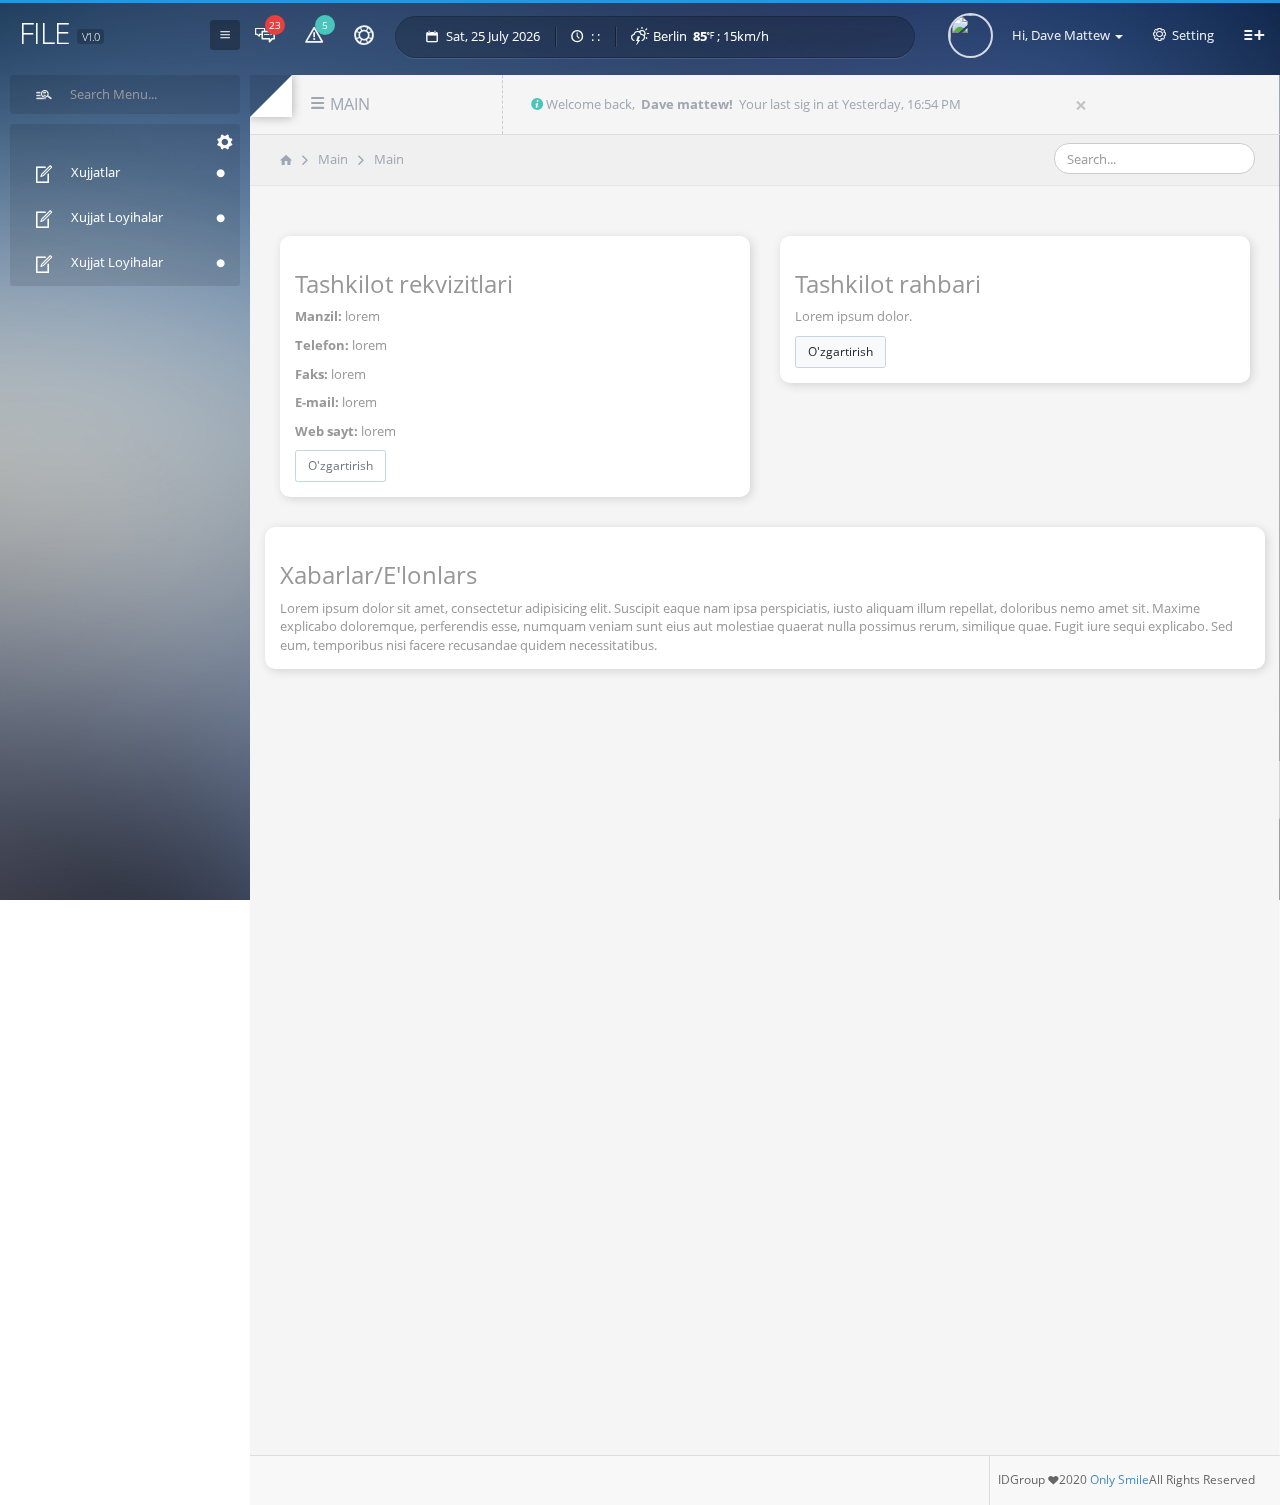
==== commit 0123d5f3: "pageloader_not" ====
--- a/index.html
+++ b/index.html
@@ -20,10 +20,7 @@
 </head>
 
 <body>
-    <!-- Preloader -->
-    <div id="preloader">
-        <div id="status">&nbsp;</div>
-    </div>
+    
     <!-- TOP NAVBAR -->
     <nav role="navigation" class="navbar navbar-static-top">
         <div class="container-fluid">
@@ -566,7 +563,7 @@
 
 
     <!-- MAIN EFFECT -->
-    <script type="text/javascript" src="assets/js/preloader.js"></script>
+    <!-- <script type="text/javascript" src="assets/js/preloader.js"></script> -->
     <script type="text/javascript" src="assets/js/bootstrap.js"></script>
     <script type="text/javascript" src="assets/js/app.js"></script>
     <script type="text/javascript" src="assets/js/load.js"></script>
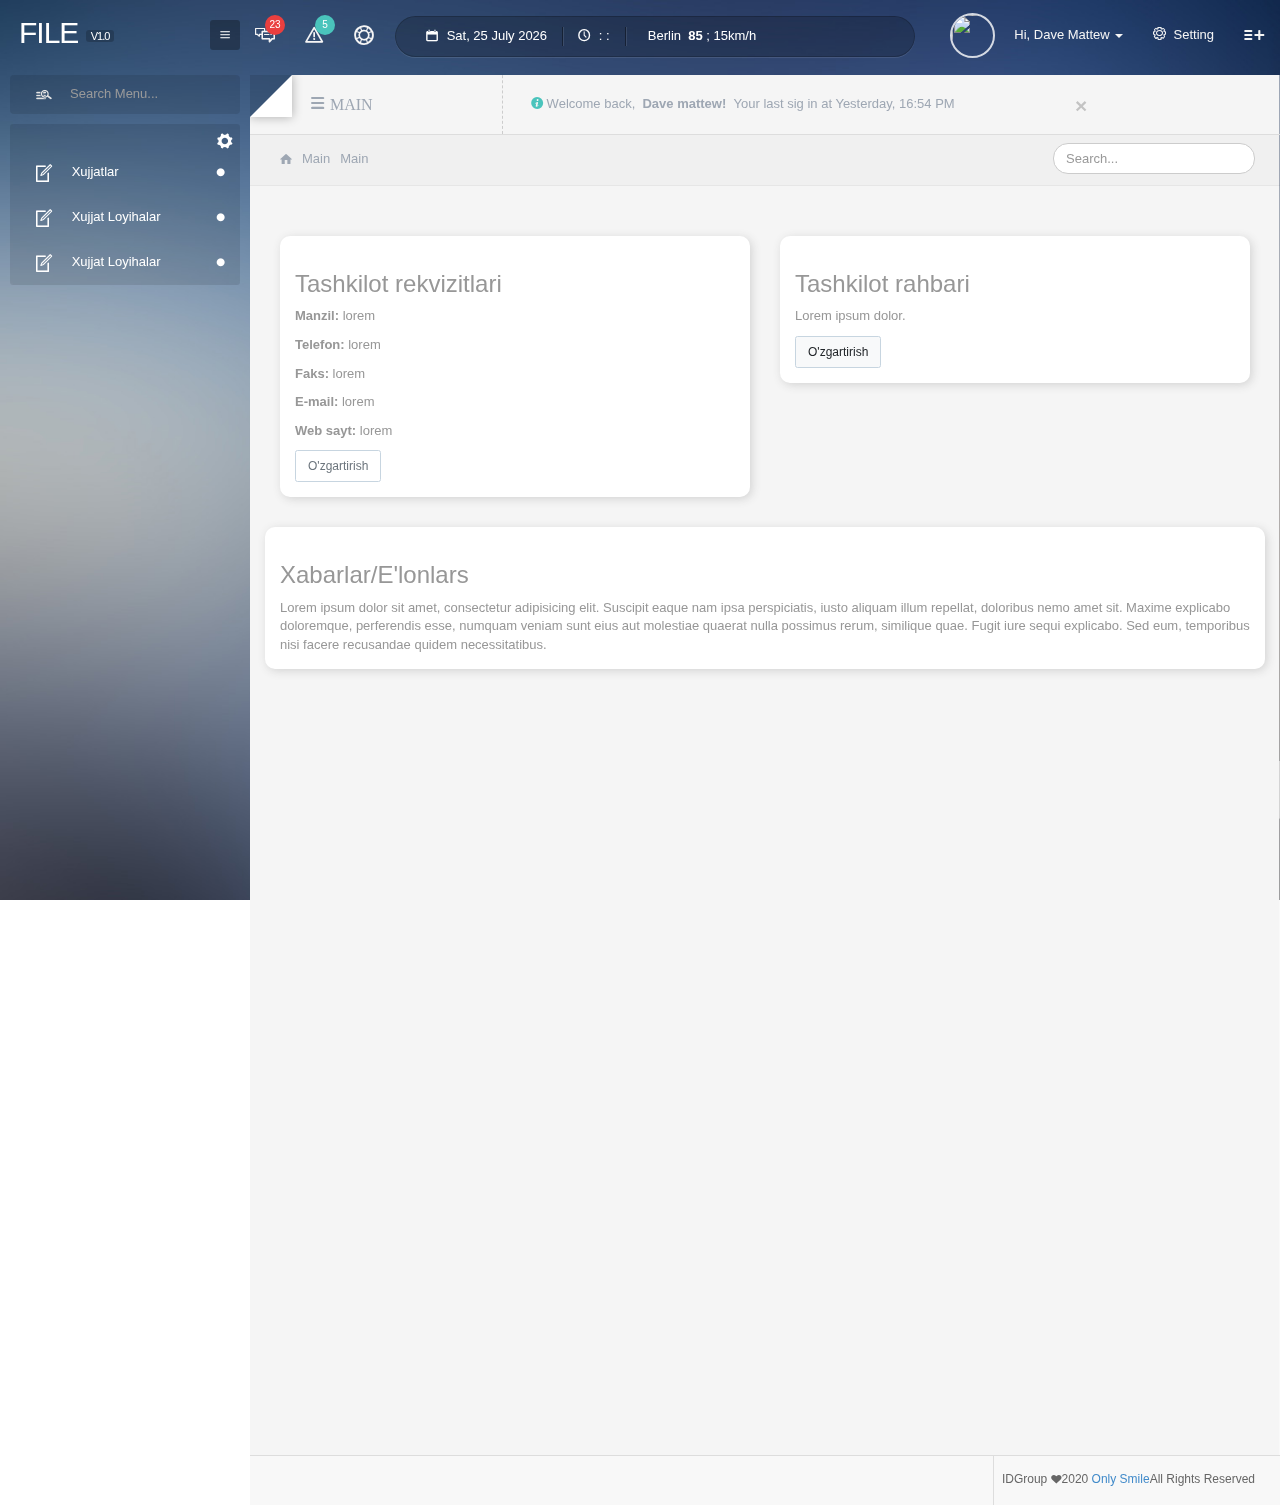
==== commit da6ad931: "Fixed" ====
--- a/index.html
+++ b/index.html
@@ -3,7 +3,7 @@
 
 <head>
     <meta charset="utf-8">
-    <title>Apricot v 1.3</title>
+    <title>Filetransfer v 1.0</title>
     <meta name="viewport" content="width=device-width, initial-scale=1.0">
     <meta name="description" content="">
     <meta name="author" content="">
@@ -12,7 +12,6 @@
 
     <link rel="stylesheet" href="assets/css/style.css">
     <link rel="stylesheet" href="assets/css/loader-style.css">
-
      <!-- <link rel="stylesheet" href="https://stackpath.bootstrapcdn.com/bootstrap/4.5.0/css/bootstrap.min.css" integrity="sha384-9aIt2nRpC12Uk9gS9baDl411NQApFmC26EwAOH8WgZl5MYYxFfc+NcPb1dKGj7Sk" crossorigin="anonymous">   -->
     <link rel="stylesheet" type="text/css" href="assets/css/bootstrap.css">
 
@@ -32,12 +31,6 @@
                 <button class="navbar-toggle toggle-menu-mobile toggle-left" type="button">
                     <span class="entypo-list-add"></span>
                 </button>
-
-                <div id="logo-mobile" class="visible-xs">
-                    <h1>File
-                        <span>v1.0</span>
-                    </h1>
-                </div>
             </div>
 
 
@@ -563,7 +556,6 @@
 
 
     <!-- MAIN EFFECT -->
-    <!-- <script type="text/javascript" src="assets/js/preloader.js"></script> -->
     <script type="text/javascript" src="assets/js/bootstrap.js"></script>
     <script type="text/javascript" src="assets/js/app.js"></script>
     <script type="text/javascript" src="assets/js/load.js"></script>
--- a/assets/css/style.css
+++ b/assets/css/style.css
@@ -187,7 +187,7 @@
     width: 165px!important;
 }
 .dropdown-setting:after {
-    border-color: #FFFFFF rgba(0, 0, 0, 0);
+    /*border-color: #FFFFFF rgba(0, 0, 0, 0);
     border-style: solid;
     border-width: 0 13px 13px;
     content:"";
@@ -197,7 +197,7 @@
     position: absolute;
     top: -10px;
     width: 0;
-    z-index: 1;
+    z-index: 1;*/
 }
 .dropdown-menu.dropdown-wrap b {
     background: none repeat scroll 0 0 #A8BDCF;
@@ -2121,6 +2121,9 @@
         padding-right: 15px;
         position: relative;
     }
+    .skin-part{
+        margin-top: 40px;
+    }
     #paper-top {
         padding: 0 20px 0 30px !important;
         height: auto;
@@ -2129,11 +2132,12 @@
         margin: 0 0 0 30px!important;
     }
     #skin-select #toggle {
-        display: none!important;
+        display: block;        
     }
     #skin-select {
-        left:-250px!important;
-        top: 31px!important;
+        left:-250px;  
+        /*edited*/
+        top: 31px;
     }
     #menu-showhide, .menu-left-nest {
         border-radius: 0 !important;
@@ -2147,21 +2151,23 @@
         margin: 0 10px!important;
     }
     .wrap-fluid {
-        float: right!important;
-        width: 100%!important;
-    }
-    #skin-select li {
+        /*float: right!important;*/
+        /*width: 100%;*/
+        /*margin-left: 0px!important;*/
+    }
+  /*  #skin-select li {
         text-align: right!important;
-    }
-    #skin-select li span, ul.topnav h4, .noft-blue, .noft-blue-number, .noft-purple-number, .dark, .side-dash, .dropdown-wrap:after, .dropdown-setting:after, .widget-menu-hide, .config-wrap {
+    }*/
+    /*#skin-select li span, ul.topnav h4, .noft-blue, .noft-blue-number, .noft-purple-number, .dark, .side-dash, .dropdown-wrap:after, .dropdown-setting:after, .widget-menu-hide, .config-wrap {
         display: none!important;
-    }
+    }*/
     body {
-        padding-left:50px!important;
-    }
-    .tooltip-tip2, .tooltip-tip {
+        /*padding-left:50px!important;*/
+    }
+    /*.tooltip-tip2, .tooltip-tip {
         display: block!important;
-    }
+    }*/
+
     #nt-title-container {
         margin: 15px 0 20px !important;
     }
@@ -2172,7 +2178,11 @@
         margin-left: 0!important;
     }
     .container > .navbar-header, .container-fluid > .navbar-header, .container > .navbar-collapse, .container-fluid > .navbar-collapse {
+        position: relative;
+        z-index: 500;
         margin: 0!important;
+        /*margin-left: 50px;*/
+        padding-left: 80px;
     }
     .dropdown-menu .divider {
         background-color: rgba(0, 0, 0, 0.2)!important;
@@ -2482,4 +2492,7 @@
 }
 .btn_accordion:hover{
     background-color: #D8D8D8;
-}+}
+  .tooltip-tip2 span{
+    display: flex;
+    }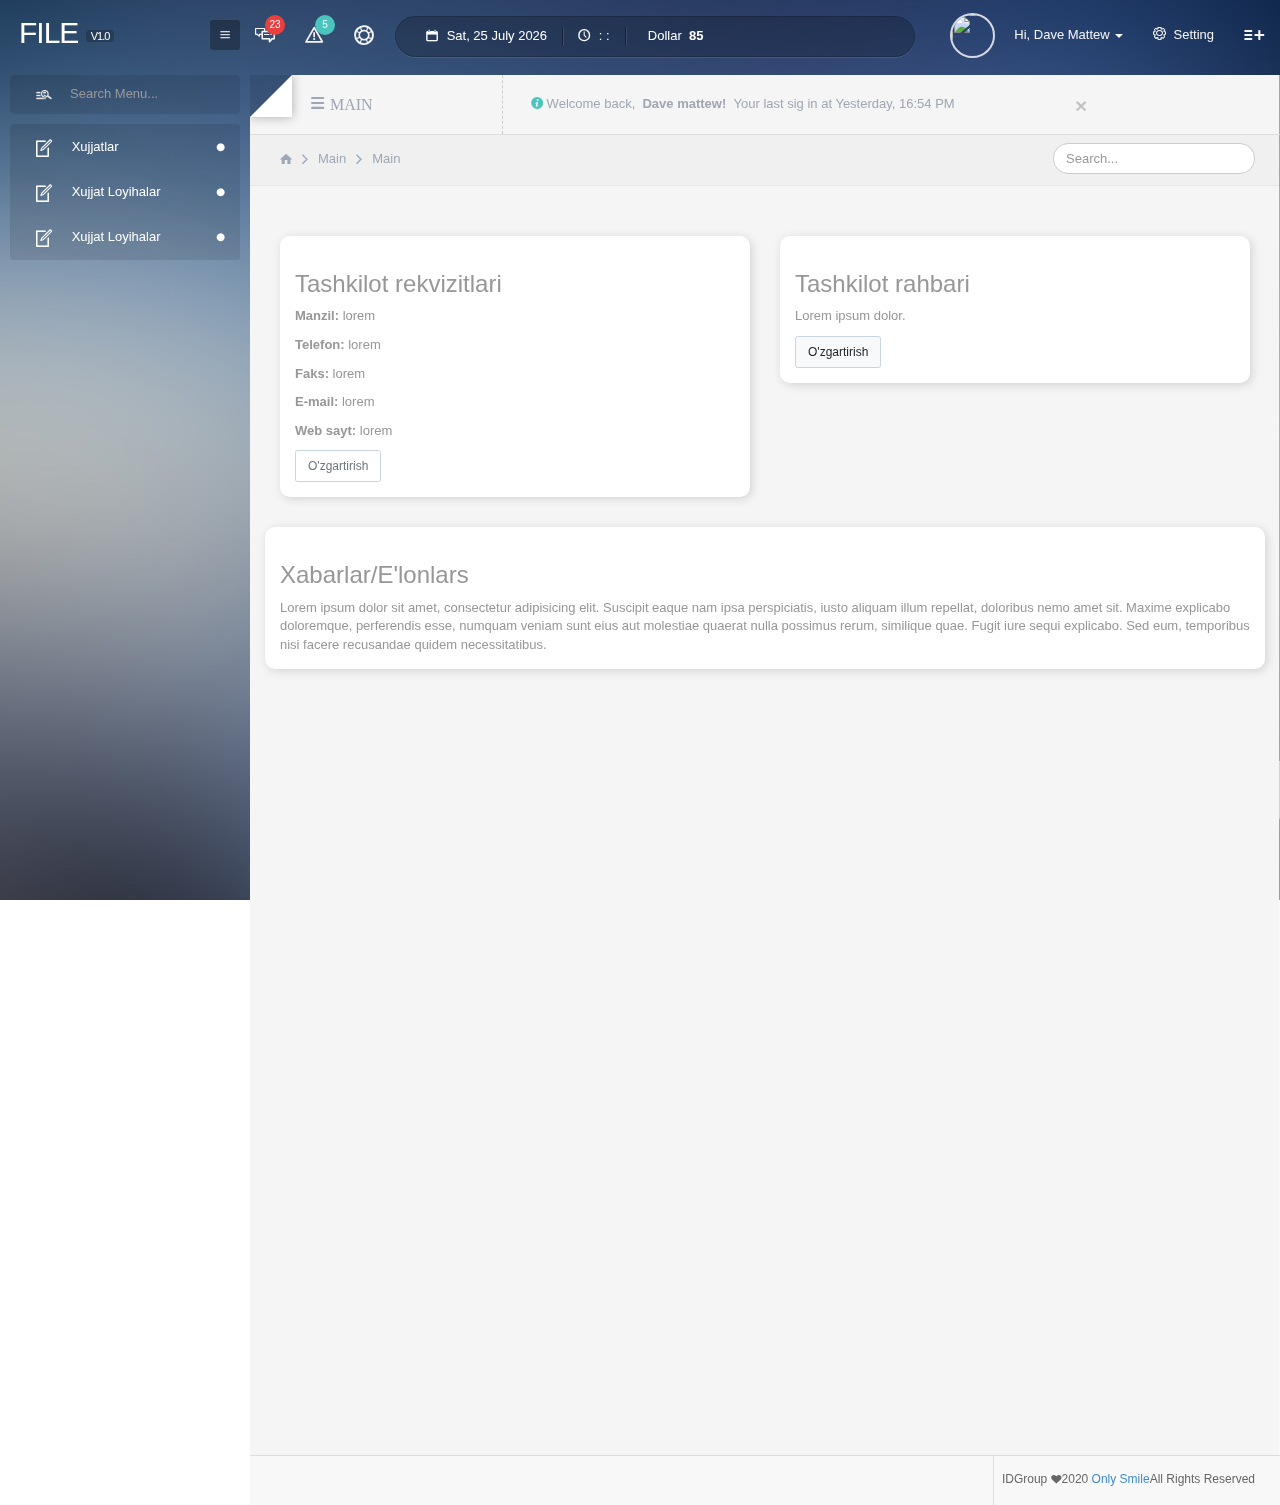
==== commit e921242d: "Fixed" ====
--- a/index.html
+++ b/index.html
@@ -9,7 +9,7 @@
     <meta name="author" content="">
     <!-- Le styles -->
     <script type="text/javascript" src="http://ajax.googleapis.com/ajax/libs/jquery/2.0.0/jquery.js"></script>
-
+    <link rel="stylesheet" href="https://stackpath.bootstrapcdn.com/font-awesome/4.7.0/css/font-awesome.min.css">
     <link rel="stylesheet" href="assets/css/style.css">
     <link rel="stylesheet" href="assets/css/loader-style.css">
      <!-- <link rel="stylesheet" href="https://stackpath.bootstrapcdn.com/bootstrap/4.5.0/css/bootstrap.min.css" integrity="sha384-9aIt2nRpC12Uk9gS9baDl411NQApFmC26EwAOH8WgZl5MYYxFfc+NcPb1dKGj7Sk" crossorigin="anonymous">   -->
@@ -46,30 +46,7 @@
                                     <img alt="" class="img-msg img-circle" src="http://api.randomuser.me/portraits/thumb/men/1.jpg">Jhon Doe <b>Just Now</b>
                                 </a>
                             </li>
-                            <li class="divider"></li>
-                            <li>
-                                <a href="#">
-                                    <img alt="" class="img-msg img-circle" src="http://api.randomuser.me/portraits/thumb/women/1.jpg">Jeniffer <b>3 Min Ago</b>
-                                </a>
-                            </li>
-                            <li class="divider"></li>
-                            <li>
-                                <a href="#">
-                                    <img alt="" class="img-msg img-circle" src="http://api.randomuser.me/portraits/thumb/men/2.jpg">Dave <b>2 Hours Ago</b>
-                                </a>
-                            </li>
-                            <li class="divider"></li>
-                            <li>
-                                <a href="#">
-                                    <img alt="" class="img-msg img-circle" src="http://api.randomuser.me/portraits/thumb/men/3.jpg"><i>Keanu</i>  <b>1 Day Ago</b>
-                                </a>
-                            </li>
-                            <li class="divider"></li>
-                            <li>
-                                <a href="#">
-                                    <img alt="" class="img-msg img-circle" src="http://api.randomuser.me/portraits/thumb/men/4.jpg"><i>Masashi</i>  <b>2 Mounth Ago</b>
-                                </a>
-                            </li>
+                        
                             <li class="divider"></li>
                             <li>
                                 <div>See All Messege</div>
@@ -81,33 +58,10 @@
                         <ul style="margin: 12px 0 0 0;" role="menu" class="dropdown-menu dropdown-wrap">
                             <li>
                                 <a href="#">
-                                    <span style="background:#DF2135" class="noft-icon maki-bus"></span><i>From Station</i>  <b>01B</b>
+                                    <span style="background:#DF2135" class="noft-icon maki-bus"></span><i>Xabarlar</i>  <b>01B</b>
                                 </a>
                             </li>
-                            <li class="divider"></li>
-                            <li>
-                                <a href="#">
-                                    <span style="background:#AB6DB0" class="noft-icon maki-ferry"></span><i>Departing at</i>  <b>9:00 AM</b>
-                                </a>
-                            </li>
-                            <li class="divider"></li>
-                            <li>
-                                <a href="#">
-                                    <span style="background:#FFA200" class="noft-icon maki-aboveground-rail"></span><i>Delay for</i>  <b>09 Min</b>
-                                </a>
-                            </li>
-                            <li class="divider"></li>
-                            <li>
-                                <a href="#">
-                                    <span style="background:#86C440" class="noft-icon maki-airport"></span><i>Take of</i>  <b>08:30 AM</b>
-                                </a>
-                            </li>
-                            <li class="divider"></li>
-                            <li>
-                                <a href="#">
-                                    <span style="background:#0DB8DF" class="noft-icon maki-bicycle"></span><i>Take of</i>  <b>08:30 AM</b>
-                                </a>
-                            </li>
+                          
                             <li class="divider"></li>
                             <li>
                                 <div>See All Notification</div>
@@ -133,24 +87,12 @@
                         <li class="meridiem"></li>
                     </ul>
                     <ul id="nt-title">
-                        <li><i class="wi-day-lightning"></i>&#160;&#160;Berlin&#160;
-                            <b>85</b><i class="wi-fahrenheit"></i>&#160;; 15km/h
-                        </li>
-                        <li><i class="wi-day-lightning"></i>&#160;&#160;Yogyakarta&#160;
-                            <b>85</b><i class="wi-fahrenheit"></i>&#160;; Tonight- 72 °F (22.2 °C)
-                        </li>
-
-                        <li><i class="wi-day-lightning"></i>&#160;&#160;Sttugart&#160;
-                            <b>85</b><i class="wi-fahrenheit"></i>&#160;; 15km/h
-                        </li>
-
-                        <li><i class="wi-day-lightning"></i>&#160;&#160;Muchen&#160;
-                            <b>85</b><i class="wi-fahrenheit"></i>&#160;; 15km/h
-                        </li>
-
-                        <li><i class="wi-day-lightning"></i>&#160;&#160;Frankurt&#160;
-                            <b>85</b><i class="wi-fahrenheit"></i>&#160;; 15km/h
-                        </li>
+                        <li><i class="wi-day-lightning"></i>&#160;&#160;Dollar&#160;
+                            <b>85</b><i class="wi-fahrenheit"></i>
+                        </li>
+                        <li><i class="wi-day-lightning"></i>&#160;&#160;Yevro&#160;
+                            <b>85</b><i class="wi-fahrenheit"></i>
+                        </li>                      
 
                     </ul>
                 </div>
@@ -244,12 +186,7 @@
             <div id="tree-wrap">
                 <div class="side-bar">
                     <ul class="topnav menu-left-nest">
-                        <li>
-                            <a href="#" style="border-left:0px solid!important;" class="title-menu-left">
-                                
-                                <i data-toggle="tooltip" class="entypo-cog pull-right config-wrap"></i>
-                            </a>
-                        </li>
+                       
 
                         <li>
                             <a class="tooltip-tip ajax-load" href="#" title="Blog App">
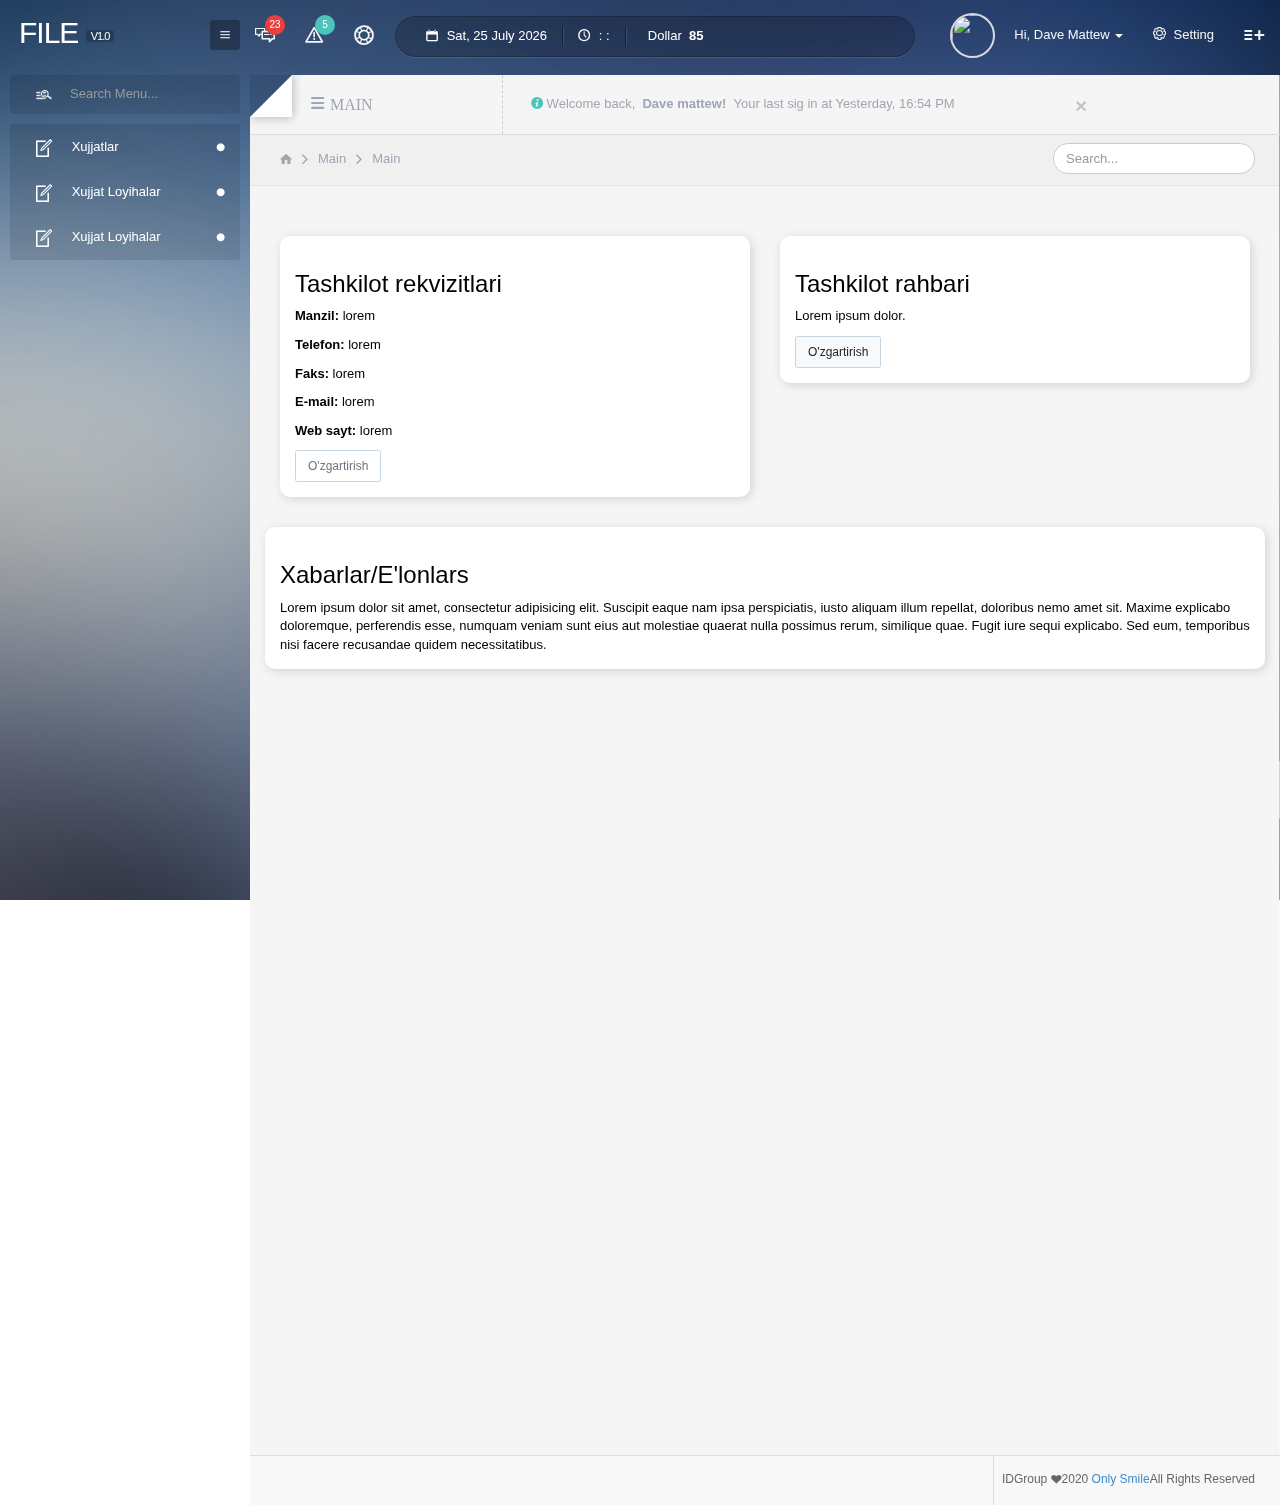
==== commit 8578bf70: "fixed_leftsidebar" ====
--- a/index.html
+++ b/index.html
@@ -185,8 +185,7 @@
         <div class="skin-part">
             <div id="tree-wrap">
                 <div class="side-bar">
-                    <ul class="topnav menu-left-nest">
-                       
+                  <ul class="topnav menu-left-nest">                 
 
                         <li>
                             <a class="tooltip-tip ajax-load" href="#" title="Blog App">
@@ -195,24 +194,24 @@
                             </a>
                             <ul>
                                 <li>
-                                    <a class="tooltip-tip2 ajax-load" href="#" ><i class="entypo-doc-text"></i><span>Asosiy</span></a>
-                                </li>
-                                <li>
-                                    <a class="tooltip-tip2 ajax-load" href="#" ><i class="entypo-newspaper"></i><span>Kirish xatlari</span></a>
-                                </li>
-                                <li>
-                                    <a class="tooltip-tip2 ajax-load" href="#" ><i class="entypo-newspaper"></i><span>Ro'yhatga olinmagan xatlar</span></a>
-                                </li>
-
-
-                                <li>
-                                    <a class="tooltip-tip2 ajax-load" href="#" ><i class="entypo-newspaper"></i><span>Chiqish xatlari</span></a>
-                                </li>
-                                <li>
-                                    <a class="tooltip-tip2 ajax-load" href="#" ><i class="entypo-newspaper"></i><span>Topshiriq bo'yicha  yuborilgan xatlar</span></a>
+                                    <a class="tooltip-tip2 ajax-load" href="main.html" ><i class="entypo-doc-text"></i><span>Asosiy</span></a>
+                                </li>
+                                <li>
+                                    <a class="tooltip-tip2 ajax-load" href="kiruvchi_xat.html" ><i class="entypo-newspaper"></i><span>Kirish xatlari</span></a>
+                                </li>
+                                <li>
+                                    <a class="tooltip-tip2 ajax-load" href="batafsil_xat.html" ><i class="entypo-newspaper"></i><span>Ro'yhatga olinmagan xatlar</span></a>
+                                </li>
+
+
+                                <li>
+                                    <a class="tooltip-tip2 ajax-load" href="nazorat_remove.html" ><i class="entypo-newspaper"></i><span>Chiqish xatlari</span></a>
+                                </li>
+                                <li>
+                                    <a class="tooltip-tip2 ajax-load" href="" ><i class="entypo-newspaper"></i><span>Topshiriq bo'yicha  yuborilgan xatlar</span></a>
                                 </li>
                                   <li>
-                                    <a class="tooltip-tip2 ajax-load" href="#" ><i class="entypo-newspaper"></i><span>Topshiriq bo'yicha kelgan xatlar</span></a>
+                                    <a class="tooltip-tip2 ajax-load" href="batafsil_xat.html" ><i class="entypo-newspaper"></i><span>Topshiriq bo'yicha kelgan xatlar</span></a>
                                 </li>
                             </ul>
                         </li>
@@ -224,20 +223,19 @@
                             </a>
                             <ul>
                                 <li>
-                                    <a class="tooltip-tip2 ajax-load" href="#" ><i class="entypo-doc-text"></i><span>Yaratilganlar</span></a>
-                                </li>
-                                <li>
-                                    <a class="tooltip-tip2 ajax-load" href="#" ><i class="entypo-newspaper"></i><span>Admin yaratilganlari</span></a>
-                                </li>
-                                <li>
-                                    <a class="tooltip-tip2 ajax-load" href="#" ><i class="entypo-newspaper"></i><span>Hamkorligdagi</span></a>
-                                </li>
-
-
-                                <li>
-                                    <a class="tooltip-tip2 ajax-load" href="#" ><i class="entypo-newspaper"></i><span>Nazoratdagi</span></a>
-                                </li>
-                              
+                                    <a class="tooltip-tip2 ajax-load" href="batafsil_project.html" ><i class="entypo-doc-text"></i><span>Yaratilganlar</span></a>
+                                </li>
+                                <li>
+                                    <a class="tooltip-tip2 ajax-load" href="projects.html" ><i class="entypo-newspaper"></i><span>Admin yaratilganlari</span></a>
+                                </li>
+                                <li>
+                                    <a class="tooltip-tip2 ajax-load" href="performer_projects.html" ><i class="entypo-newspaper"></i><span>Hamkorligdagi</span></a>
+                                </li>
+
+
+                                <li>
+                                    <a class="tooltip-tip2 ajax-load" href="nazorat_list.html" ><i class="entypo-newspaper"></i><span>Nazoratdagi</span></a>
+                                </li>                              
                             </ul>
                         </li>
 
@@ -248,13 +246,13 @@
                             </a>
                             <ul>
                                 <li>
-                                    <a class="tooltip-tip2 ajax-load" href="#" ><i class="entypo-doc-text"></i><span>Xatlar</span></a>
-                                </li>
-                                <li>
-                                    <a class="tooltip-tip2 ajax-load" href="#" ><i class="entypo-newspaper"></i><span>Loyihalar</span></a>
-                                </li>
-                                <li>
-                                    <a class="tooltip-tip2 ajax-load" href="#" ><i class="entypo-newspaper"></i><span>Nazoratdagilar</span></a>
+                                    <a class="tooltip-tip2 ajax-load" href="korilmagan_xatlar.html" ><i class="entypo-doc-text"></i><span>Xatlar</span></a>
+                                </li>
+                                <li>
+                                    <a class="tooltip-tip2 ajax-load" href="View_projects.html" ><i class="entypo-newspaper"></i><span>Loyihalar</span></a>
+                                </li>
+                                <li>
+                                    <a class="tooltip-tip2 ajax-load" href="nazorat_list.html" ><i class="entypo-newspaper"></i><span>Nazoratdagilar</span></a>
                                 </li>
 
 
@@ -263,13 +261,10 @@
                                 </li>
                                 <li>
                                     <a class="tooltip-tip2 ajax-load" href="#" ><i class="entypo-newspaper"></i><span>Onlayn yordam</span></a>
-                                </li>
-                                 
+                                </li>                                 
                             </ul>
                         </li>
                     </ul>
-
-
                 </div>
             </div>
         </div>
--- a/assets/css/style.css
+++ b/assets/css/style.css
@@ -2360,7 +2360,7 @@
 /*Content*/
 
 .main_content, .full-items {
-    color: #979797;
+    color: black;
     background-color: white;
     padding: 15px;
     margin-top: 20px;
